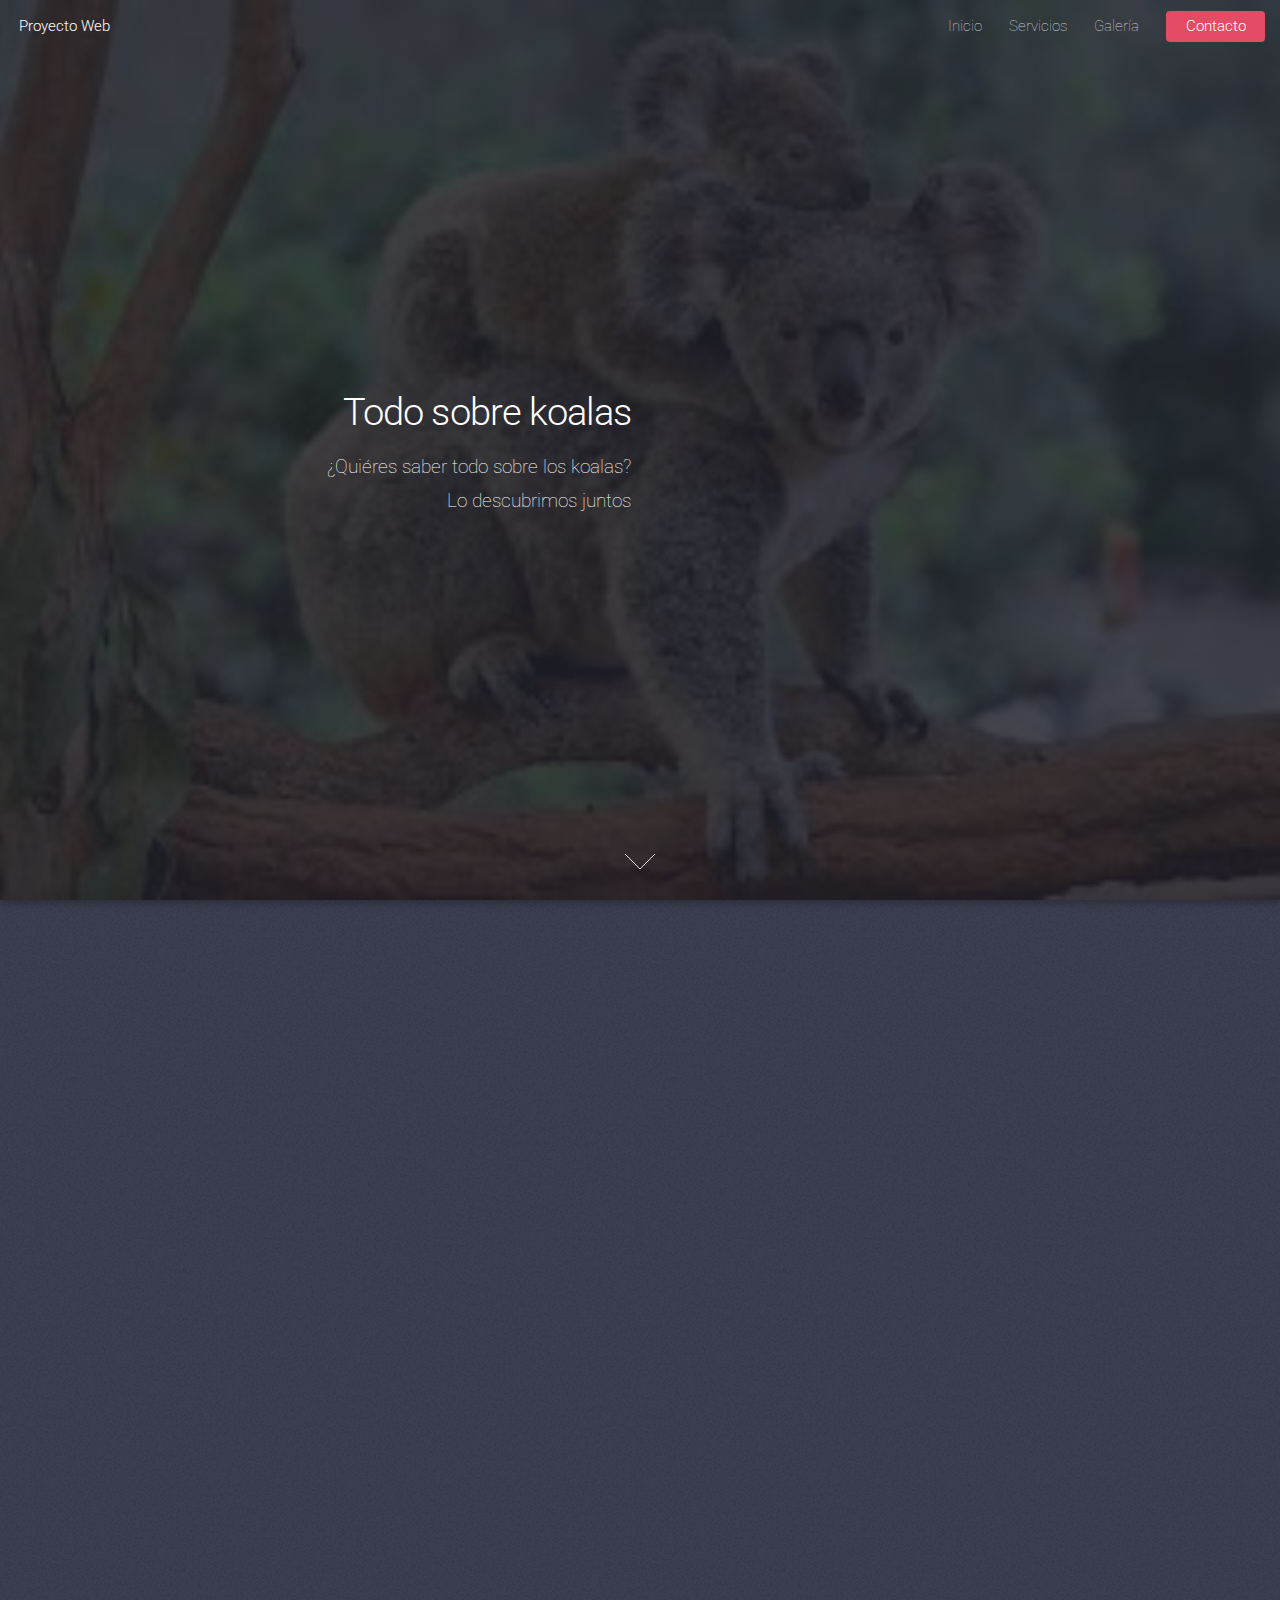
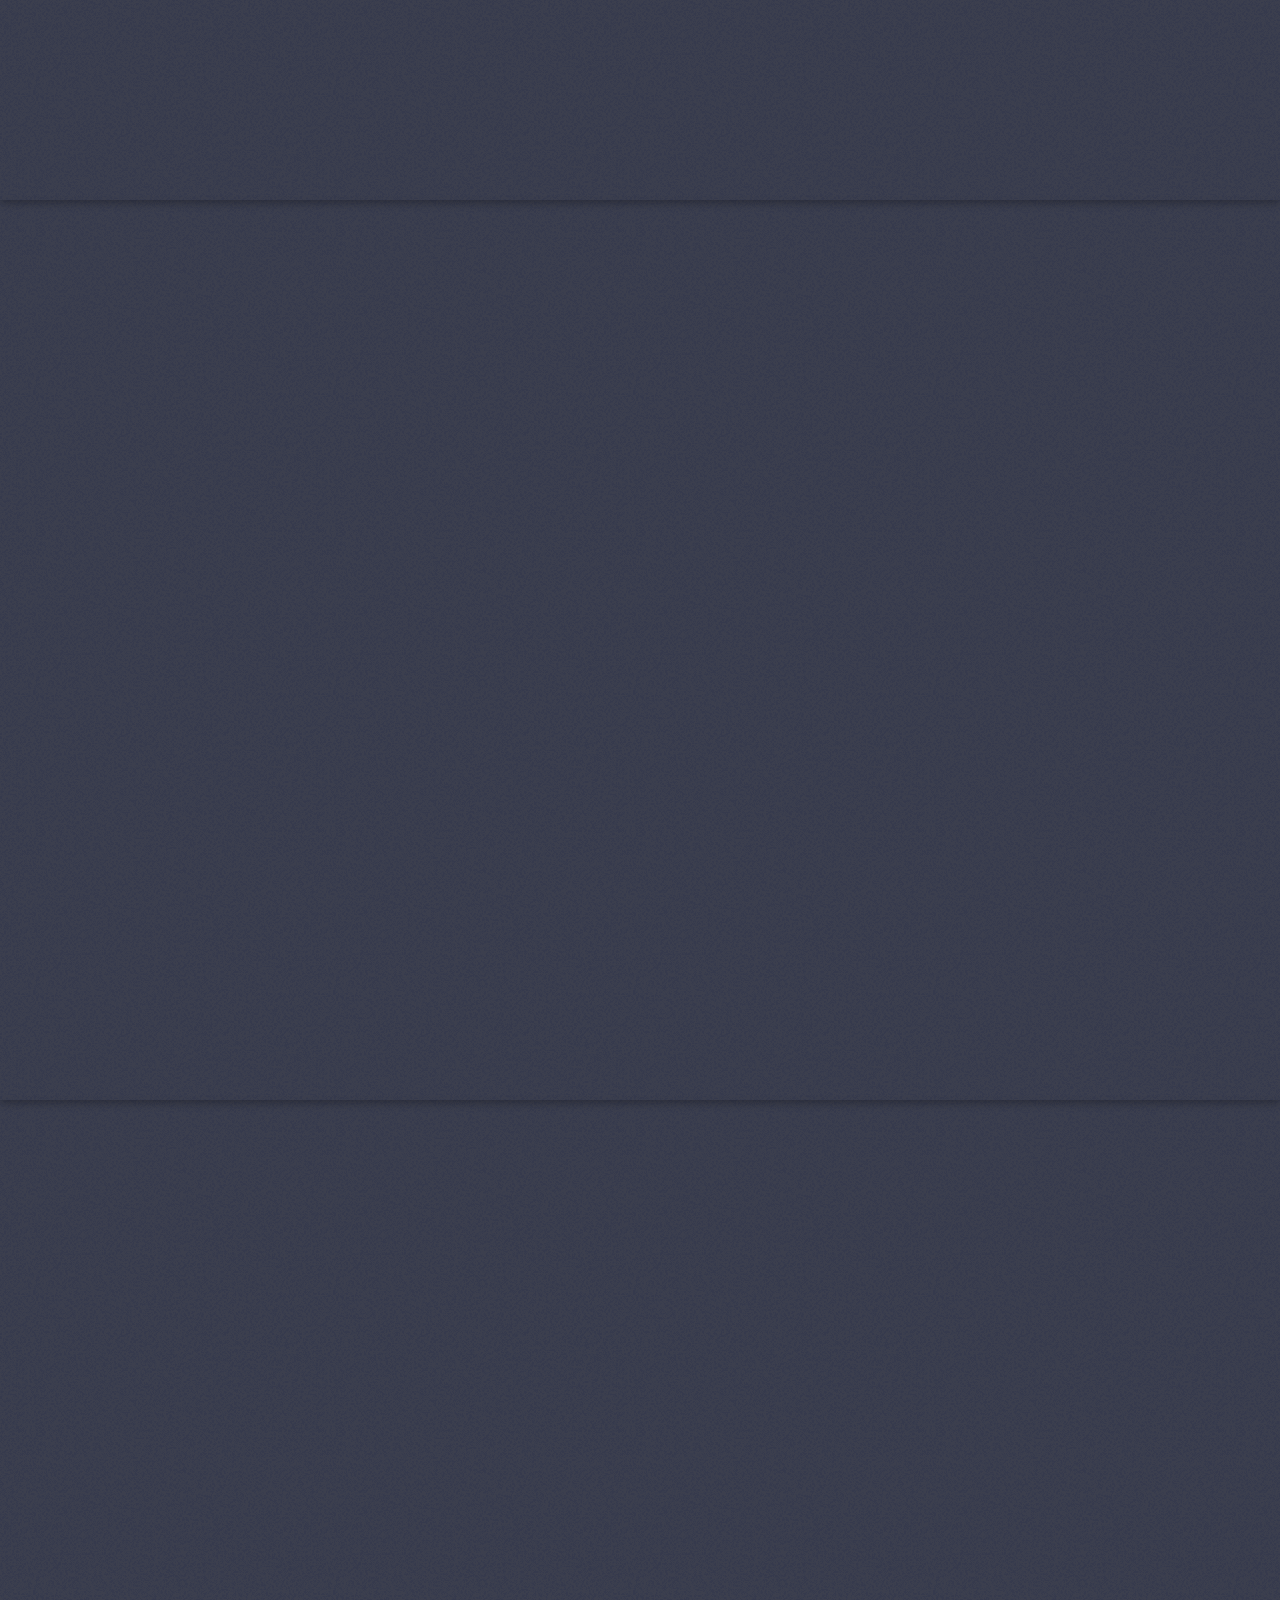
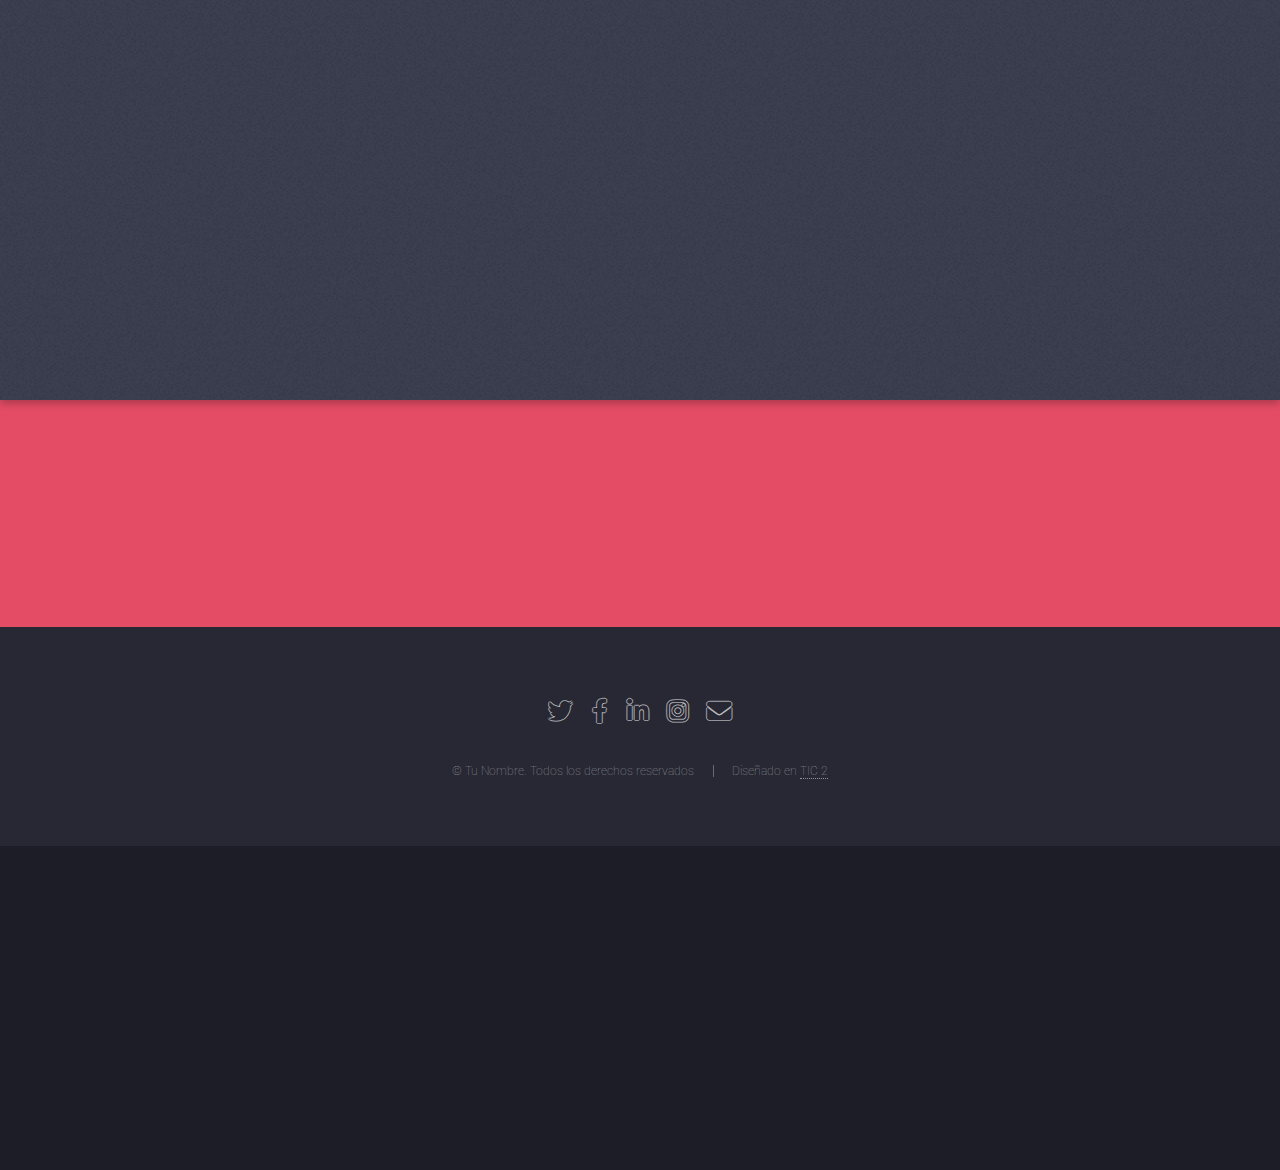
==== index.html @ fd012f9f "Add files via upload" ====
<!DOCTYPE HTML>
<!--
	Plantilla Web HTML5 adaptada por frMoisesfr
	Fuente original html5up.net | @ajlkn
	Free for personal and commercial use under the CCA 3.0 license (html5up.net/license)
-->
<html lang="es-ES">
	<head>
		<title>Plantilla Web HTML5</title>
		<meta charset="utf-8" />
		<meta name="viewport" content="width=device-width, initial-scale=1, user-scalable=no" />
		<link rel="stylesheet" href="assets/css/main.css" />
		<link rel="stylesheet" href="./index.css">
		<noscript><link rel="stylesheet" href="assets/css/noscript.css" /></noscript>
	</head>
	<body class="is-preload landing">
		<div id="page-wrapper">

			<!-- Header -->
			<header id="header">
				<h1 id="logo"><a href="index.html">Proyecto Web</a></h1>
				<nav id="nav">
					<ul>
						<li><a href="index.html">Inicio</a></li>
						<li><a href="#">Servicios</a></li>
						<li><a href="#">Galería</a></li>
						<li><a href="#" class="button primary">Contacto</a></li>
					</ul>
				</nav>
			</header>

			<!-- Banner -->
			<section id="banner">
				<div class="content">
					<header>
						<h2>Todo sobre koalas</h2>
						<p>¿Quiéres saber todo sobre los koalas?<br />
						Lo descubrimos juntos</p>
					</header>
					<span class="image"><img src="images/pic01.png" alt="" /></span>
				</div>
				<a href="#one" class="goto-next scrolly">Next</a>
			</section>
			<!-- Sección Primera -->
			<section id="one" class="spotlight style1 bottom">
				<span class="image fit main"><img src="images/pic02.jpg" alt="" /></span>
				<div class="content">
					<div class="container">
						<div class="row">
							<div class="col-4 col-12-medium">
								<header>
									<h2>Información general</h2>
									<p>Lo básico sobre los koalas es:</p>
								</header>
							</div>
							<div class="col-4 col-12-medium">
								<p>El koala (Phascolarctos cinereus) es una especie de marsupial diprotodonto de la familia Phascolarctidae, endémico de Australia. Es el único representante existente de la familia Phascolarctidae y sus parientes vivos más cercanos son los wombats..</p>
							</div>
							<div class="col-4 col-12-medium">
								<p>Vive en las zonas costeras de las regiones este y sur australianas, en los estados de Queensland, Nueva Gales del Sur, Victoria y Australia Meridional. Es fácilmente reconocible por su cuerpo robusto sin cola, cabeza grande con orejas redondas y peludas y nariz grande en forma de cuchara. Mide entre 60 y 85 cm y pesan de 4 a 15 kg. El color de su pelaje va del gris plata al marrón chocolate. Las poblaciones septentrionales suelen ser de menor tamaño y de un color más claro que las del sur, por lo que se cree que puedan ser una subespecie separada, aunque esta posibilidad está en discusión.</p>
							</div>
						</div>
					</div>
				</div>
				<a href="#two" class="goto-next scrolly">Next</a>
			</section>

			<!-- Sección Dos -->
			<section id="two" class="spotlight style2 right">
				<span class="image fit main"><img src="images/pic03.jpg" alt="" /></span>
				<div class="content">
					<header>
						<h2>Curiosidades</h2>¡
						<p>Algunas curiosidades son:</p>
					</header>
					<p>
						<ul>Tienen dos pulgares oponibles y huellas dactilares en cada mano</ul>
						<ul>Su nombre significa “sin agua” porque se hidratan con las hojas de eucalipto que comen.</ul>
						<ul>Tienen una nariz única y un buen sentido del olfato y el oído.</ul>
						<ul>Duermen casi todo el día en las ramas de los árboles.</ul>
					</p>
					<ul class="actions">
						<li><a href="#" class="button">Learn More</a></li>
					</ul>
				</div>
				<a href="#three" class="goto-next scrolly">Next</a>
			</section>

			<!-- Sección Tres -->
			<section id="three" class="spotlight style3 left">
				<span class="image fit main bottom"><img src="images/pic04.jpg" alt="" /></span>
				<div class="content">
					<header>
						<h2>Tipos de koalas</h2>
						<p>Los tipos encontrados son:</p>
					</header>
					<p>Los koalas son marsupiales endémicos del continente australiano y pertenecientes a la familia de los fascolárctidos. Actualmente esta familia sólo cuenta con una especie de koala (Phascolarctos cinereus), aunque existe evidencia fósil de al menos unas trece especies más de koalas extintas.</p>
					<ul class="actions">
						<li><a href="#" class="button">Learn More</a></li>
					</ul>
				</div>
				<a href="#four" class="goto-next scrolly">Next</a>
			</section>

			<!-- Sección Cuatro -->
			<section id="five" class="wrapper style2 special fade">
				<div class="container">
					<header>
						<h2>Información de Contacto</h2>
						<p>Los koalas son la monda lironda</p>
					</header>
				</div>
			</section>

			<!-- Footer -->
				<footer id="footer">
					<ul class="icons">
						<li><a href="#" class="icon brands alt fa-twitter"><span class="label">Twitter</span></a></li>
						<li><a href="#" class="icon brands alt fa-facebook-f"><span class="label">Facebook</span></a></li>
						<li><a href="#" class="icon brands alt fa-linkedin-in"><span class="label">LinkedIn</span></a></li>
						<li><a href="#" class="icon brands alt fa-instagram"><span class="label">Instagram</span></a></li>
						<li><a href="#" class="icon solid alt fa-envelope"><span class="label">Email</span></a></li>
					</ul>
					<ul class="copyright">
						<li>&copy; Tu Nombre. Todos los derechos reservados</li><li>Diseñado en <a href="http://html5up.net">TIC 2</a></li>
					</ul>
				</footer>

		</div>
		<iframe width="560" height="315" src="https://www.youtube.com/embed/FiDRLp0tGGo?si=PAEUgqyI4DZ5Rf3w" title="YouTube video player" frameborder="0" allow="accelerometer; autoplay; clipboard-write; encrypted-media; gyroscope; picture-in-picture; web-share" allowfullscreen></iframe>
		<iframe src="https://www.google.com/maps/embed?pb=!1m18!1m12!1m3!1d12679.280823452682!2d-1.9449183628051874!3d37.39408401958602!2m3!1f0!2f0!3f0!3m2!1i1024!2i768!4f13.1!3m3!1m2!1s0xd652ef099fe0891%3A0xdf1355b6a21041aa!2sInstituto%20de%20Educaci%C3%B3n%20Secundaria%20IES%20Cura%20Valera!5e0!3m2!1ses!2ses!4v1706014350692!5m2!1ses!2ses" width="600" height="250" style="border:0;" allowfullscreen="" loading="lazy" referrerpolicy="no-referrer-when-downgrade"></iframe>
		<!-- Scripts -->
			<script src="assets/js/jquery.min.js"></script>
			<script src="assets/js/jquery.scrolly.min.js"></script>
			<script src="assets/js/jquery.dropotron.min.js"></script>
			<script src="assets/js/jquery.scrollex.min.js"></script>
			<script src="assets/js/browser.min.js"></script>
			<script src="assets/js/breakpoints.min.js"></script>
			<script src="assets/js/util.js"></script>
			<script src="assets/js/main.js"></script>


	</body>
</html>
---- assets/css/main.css ----
@import url("fontawesome-all.min.css");
@import url("https://fonts.googleapis.com/css?family=Roboto:100,300,100italic,300italic");

/*
	Landed by HTML5 UP
	html5up.net | @ajlkn
	Free for personal and commercial use under the CCA 3.0 license (html5up.net/license)
*/

html, body, div, span, applet, object,
iframe, h1, h2, h3, h4, h5, h6, p, blockquote,
pre, a, abbr, acronym, address, big, cite,
code, del, dfn, em, img, ins, kbd, q, s, samp,
small, strike, strong, sub, sup, tt, var, b,
u, i, center, dl, dt, dd, ol, ul, li, fieldset,
form, label, legend, table, caption, tbody,
tfoot, thead, tr, th, td, article, aside,
canvas, details, embed, figure, figcaption,
footer, header, hgroup, menu, nav, output, ruby,
section, summary, time, mark, audio, video {
	margin: 0;
	padding: 0;
	border: 0;
	font-size: 100%;
	font: inherit;
	vertical-align: baseline;}

article, aside, details, figcaption, figure,
footer, header, hgroup, menu, nav, section {
	display: block;}

body {
	line-height: 1;
}

ol, ul {
	list-style: none;
}

blockquote, q {
	quotes: none;
}

	blockquote:before, blockquote:after, q:before, q:after {
		content: '';
		content: none;
	}

table {
	border-collapse: collapse;
	border-spacing: 0;
}

body {
	-webkit-text-size-adjust: none;
}

mark {
	background-color: transparent;
	color: inherit;
}

input::-moz-focus-inner {
	border: 0;
	padding: 0;
}

input, select, textarea {
	-moz-appearance: none;
	-webkit-appearance: none;
	-ms-appearance: none;
	appearance: none;
}

/* Basic */

	html {
		box-sizing: border-box;
	}

	*, *:before, *:after {
		box-sizing: inherit;
	}

	html, body {
		background: #1c1d26;
	}

	body.is-preload *, body.is-preload *:before, body.is-preload *:after {
		-moz-animation: none !important;
		-webkit-animation: none !important;
		-ms-animation: none !important;
		animation: none !important;
		-moz-transition: none !important;
		-webkit-transition: none !important;
		-ms-transition: none !important;
		transition: none !important;
	}

	body, input, select, textarea {
		color: rgba(255, 255, 255, 0.75);
		font-family: "Roboto", Helvetica, sans-serif;
		font-size: 15pt;
		font-weight: 100;
		line-height: 1.75em;
	}

	a {
		-moz-transition: border-color 0.2s ease-in-out, color 0.2s ease-in-out;
		-webkit-transition: border-color 0.2s ease-in-out, color 0.2s ease-in-out;
		-ms-transition: border-color 0.2s ease-in-out, color 0.2s ease-in-out;
		transition: border-color 0.2s ease-in-out, color 0.2s ease-in-out;
		border-bottom: dotted 1px;
		color: #e44c65;
		text-decoration: none;
	}

		a:hover {
			color: #e44c65 !important;
			border-bottom-color: transparent;
		}

	strong, b {
		color: #ffffff;
		font-weight: 300;
	}

	em, i {
		font-style: italic;
	}

	p {
		margin: 0 0 2em 0;
	}

	h1, h2, h3, h4, h5, h6 {
		color: #ffffff;
		font-weight: 300;
		line-height: 1em;
		margin: 0 0 1em 0;
	}

		h1 a, h2 a, h3 a, h4 a, h5 a, h6 a {
			color: inherit;
			border: 0;
		}

	h2 {
		font-size: 2em;
		line-height: 1.5em;
		letter-spacing: -0.025em;
	}

	h3 {
		font-size: 1.35em;
		line-height: 1.5em;
	}

	h4 {
		font-size: 1.1em;
		line-height: 1.5em;
	}

	h5 {
		font-size: 0.9em;
		line-height: 1.5em;
	}

	h6 {
		font-size: 0.7em;
		line-height: 1.5em;
	}

	sub {
		font-size: 0.8em;
		position: relative;
		top: 0.5em;
	}

	sup {
		font-size: 0.8em;
		position: relative;
		top: -0.5em;
	}

	hr {
		border: 0;
		border-bottom: solid 1px rgba(255, 255, 255, 0.3);
		margin: 3em 0;
	}

		hr.major {
			margin: 4em 0;
		}

	blockquote {
		border-left: solid 4px rgba(255, 255, 255, 0.3);
		font-style: italic;
		margin: 0 0 2em 0;
		padding: 0.5em 0 0.5em 2em;
	}

	code {
		background: rgba(255, 255, 255, 0.075);
		border-radius: 4px;
		font-family: "Courier New", monospace;
		font-size: 0.9em;
		margin: 0 0.25em;
		padding: 0.25em 0.65em;
	}

	pre {
		-webkit-overflow-scrolling: touch;
		font-family: "Courier New", monospace;
		font-size: 0.9em;
		margin: 0 0 2em 0;
	}

		pre code {
			display: block;
			line-height: 1.75em;
			padding: 1em 1.5em;
			overflow-x: auto;
		}

	.align-left {
		text-align: left;
	}

	.align-center {
		text-align: center;
	}

	.align-right {
		text-align: right;
	}

/* Loader */

	@-moz-keyframes spinner-show {
		0% {
			opacity: 0;
		}

		100% {
			opacity: 1;
		}
	}

	@-webkit-keyframes spinner-show {
		0% {
			opacity: 0;
		}

		100% {
			opacity: 1;
		}
	}

	@-ms-keyframes spinner-show {
		0% {
			opacity: 0;
		}

		100% {
			opacity: 1;
		}
	}

	@keyframes spinner-show {
		0% {
			opacity: 0;
		}

		100% {
			opacity: 1;
		}
	}

	@-moz-keyframes spinner-hide {
		0% {
			color: rgba(255, 255, 255, 0.15);
			z-index: 100001;
			-moz-transform: scale(1) rotate(0deg);
			-webkit-transform: scale(1) rotate(0deg);
			-ms-transform: scale(1) rotate(0deg);
			transform: scale(1) rotate(0deg);
		}

		99% {
			color: #1c1d26;
			z-index: 100001;
			-moz-transform: scale(0.5) rotate(360deg);
			-webkit-transform: scale(0.5) rotate(360deg);
			-ms-transform: scale(0.5) rotate(360deg);
			transform: scale(0.5) rotate(360deg);
		}

		100% {
			color: #1c1d26;
			z-index: -1;
			-moz-transform: scale(0.5) rotate(360deg);
			-webkit-transform: scale(0.5) rotate(360deg);
			-ms-transform: scale(0.5) rotate(360deg);
			transform: scale(0.5) rotate(360deg);
		}
	}

	@-webkit-keyframes spinner-hide {
		0% {
			color: rgba(255, 255, 255, 0.15);
			z-index: 100001;
			-moz-transform: scale(1) rotate(0deg);
			-webkit-transform: scale(1) rotate(0deg);
			-ms-transform: scale(1) rotate(0deg);
			transform: scale(1) rotate(0deg);
		}

		99% {
			color: #1c1d26;
			z-index: 100001;
			-moz-transform: scale(0.5) rotate(360deg);
			-webkit-transform: scale(0.5) rotate(360deg);
			-ms-transform: scale(0.5) rotate(360deg);
			transform: scale(0.5) rotate(360deg);
		}

		100% {
			color: #1c1d26;
			z-index: -1;
			-moz-transform: scale(0.5) rotate(360deg);
			-webkit-transform: scale(0.5) rotate(360deg);
			-ms-transform: scale(0.5) rotate(360deg);
			transform: scale(0.5) rotate(360deg);
		}
	}

	@-ms-keyframes spinner-hide {
		0% {
			color: rgba(255, 255, 255, 0.15);
			z-index: 100001;
			-moz-transform: scale(1) rotate(0deg);
			-webkit-transform: scale(1) rotate(0deg);
			-ms-transform: scale(1) rotate(0deg);
			transform: scale(1) rotate(0deg);
		}

		99% {
			color: #1c1d26;
			z-index: 100001;
			-moz-transform: scale(0.5) rotate(360deg);
			-webkit-transform: scale(0.5) rotate(360deg);
			-ms-transform: scale(0.5) rotate(360deg);
			transform: scale(0.5) rotate(360deg);
		}

		100% {
			color: #1c1d26;
			z-index: -1;
			-moz-transform: scale(0.5) rotate(360deg);
			-webkit-transform: scale(0.5) rotate(360deg);
			-ms-transform: scale(0.5) rotate(360deg);
			transform: scale(0.5) rotate(360deg);
		}
	}

	@keyframes spinner-hide {
		0% {
			color: rgba(255, 255, 255, 0.15);
			z-index: 100001;
			-moz-transform: scale(1) rotate(0deg);
			-webkit-transform: scale(1) rotate(0deg);
			-ms-transform: scale(1) rotate(0deg);
			transform: scale(1) rotate(0deg);
		}

		99% {
			color: #1c1d26;
			z-index: 100001;
			-moz-transform: scale(0.5) rotate(360deg);
			-webkit-transform: scale(0.5) rotate(360deg);
			-ms-transform: scale(0.5) rotate(360deg);
			transform: scale(0.5) rotate(360deg);
		}

		100% {
			color: #1c1d26;
			z-index: -1;
			-moz-transform: scale(0.5) rotate(360deg);
			-webkit-transform: scale(0.5) rotate(360deg);
			-ms-transform: scale(0.5) rotate(360deg);
			transform: scale(0.5) rotate(360deg);
		}
	}

	@-moz-keyframes spinner-rotate {
		0% {
			-moz-transform: scale(1) rotate(0deg);
			-webkit-transform: scale(1) rotate(0deg);
			-ms-transform: scale(1) rotate(0deg);
			transform: scale(1) rotate(0deg);
		}

		100% {
			-moz-transform: scale(1) rotate(360deg);
			-webkit-transform: scale(1) rotate(360deg);
			-ms-transform: scale(1) rotate(360deg);
			transform: scale(1) rotate(360deg);
		}
	}

	@-webkit-keyframes spinner-rotate {
		0% {
			-moz-transform: scale(1) rotate(0deg);
			-webkit-transform: scale(1) rotate(0deg);
			-ms-transform: scale(1) rotate(0deg);
			transform: scale(1) rotate(0deg);
		}

		100% {
			-moz-transform: scale(1) rotate(360deg);
			-webkit-transform: scale(1) rotate(360deg);
			-ms-transform: scale(1) rotate(360deg);
			transform: scale(1) rotate(360deg);
		}
	}

	@-ms-keyframes spinner-rotate {
		0% {
			-moz-transform: scale(1) rotate(0deg);
			-webkit-transform: scale(1) rotate(0deg);
			-ms-transform: scale(1) rotate(0deg);
			transform: scale(1) rotate(0deg);
		}

		100% {
			-moz-transform: scale(1) rotate(360deg);
			-webkit-transform: scale(1) rotate(360deg);
			-ms-transform: scale(1) rotate(360deg);
			transform: scale(1) rotate(360deg);
		}
	}

	@keyframes spinner-rotate {
		0% {
			-moz-transform: scale(1) rotate(0deg);
			-webkit-transform: scale(1) rotate(0deg);
			-ms-transform: scale(1) rotate(0deg);
			transform: scale(1) rotate(0deg);
		}

		100% {
			-moz-transform: scale(1) rotate(360deg);
			-webkit-transform: scale(1) rotate(360deg);
			-ms-transform: scale(1) rotate(360deg);
			transform: scale(1) rotate(360deg);
		}
	}

	@-moz-keyframes overlay-hide {
		0% {
			opacity: 1;
			z-index: 100000;
		}

		15% {
			opacity: 1;
			z-index: 100000;
		}

		99% {
			opacity: 0;
			z-index: 100000;
		}

		100% {
			opacity: 0;
			z-index: -1;
		}
	}

	@-webkit-keyframes overlay-hide {
		0% {
			opacity: 1;
			z-index: 100000;
		}

		15% {
			opacity: 1;
			z-index: 100000;
		}

		99% {
			opacity: 0;
			z-index: 100000;
		}

		100% {
			opacity: 0;
			z-index: -1;
		}
	}

	@-ms-keyframes overlay-hide {
		0% {
			opacity: 1;
			z-index: 100000;
		}

		15% {
			opacity: 1;
			z-index: 100000;
		}

		99% {
			opacity: 0;
			z-index: 100000;
		}

		100% {
			opacity: 0;
			z-index: -1;
		}
	}

	@keyframes overlay-hide {
		0% {
			opacity: 1;
			z-index: 100000;
		}

		15% {
			opacity: 1;
			z-index: 100000;
		}

		99% {
			opacity: 0;
			z-index: 100000;
		}

		100% {
			opacity: 0;
			z-index: -1;
		}
	}

	body.landing {
		text-decoration: none;
	}

		body.landing:before {
			-moz-osx-font-smoothing: grayscale;
			-webkit-font-smoothing: antialiased;
			display: inline-block;
			font-style: normal;
			font-variant: normal;
			text-rendering: auto;
			line-height: 1;
			text-transform: none !important;
			font-family: 'Font Awesome 5 Free';
			font-weight: 900;
		}

		body.landing:before {
			-moz-animation: spinner-show 1.5s 1 0.25s ease forwards, spinner-hide 0.25s ease-in-out forwards !important;
			-webkit-animation: spinner-show 1.5s 1 0.25s ease forwards, spinner-hide 0.25s ease-in-out forwards !important;
			-ms-animation: spinner-show 1.5s 1 0.25s ease forwards, spinner-hide 0.25s ease-in-out forwards !important;
			animation: spinner-show 1.5s 1 0.25s ease forwards, spinner-hide 0.25s ease-in-out forwards !important;
			-moz-transform-origin: 50% 50%;
			-webkit-transform-origin: 50% 50%;
			-ms-transform-origin: 50% 50%;
			transform-origin: 50% 50%;
			color: rgba(255, 255, 255, 0.15);
			content: '\f1ce';
			cursor: default;
			display: block;
			font-size: 2em;
			height: 2em;
			left: 50%;
			line-height: 2em;
			margin: -1em 0 0 -1em;
			opacity: 0;
			position: fixed;
			text-align: center;
			top: 50%;
			width: 2em;
			z-index: -1;
		}

		body.landing:after {
			-moz-animation: overlay-hide 1.5s ease-in forwards !important;
			-webkit-animation: overlay-hide 1.5s ease-in forwards !important;
			-ms-animation: overlay-hide 1.5s ease-in forwards !important;
			animation: overlay-hide 1.5s ease-in forwards !important;
			background: #1c1d26;
			content: '';
			display: block;
			height: 100%;
			left: 0;
			opacity: 0;
			position: fixed;
			top: 0;
			width: 100%;
			z-index: -1;
		}

		body.landing.is-preload:before {
			-moz-animation: spinner-show 1.5s 1 0.25s ease forwards, spinner-rotate 0.75s infinite linear !important;
			-webkit-animation: spinner-show 1.5s 1 0.25s ease forwards, spinner-rotate 0.75s infinite linear !important;
			-ms-animation: spinner-show 1.5s 1 0.25s ease forwards, spinner-rotate 0.75s infinite linear !important;
			animation: spinner-show 1.5s 1 0.25s ease forwards, spinner-rotate 0.75s infinite linear !important;
			z-index: 100001;
		}

		body.landing.is-preload:after {
			-moz-animation: none !important;
			-webkit-animation: none !important;
			-ms-animation: none !important;
			animation: none !important;
			opacity: 1;
			z-index: 100000;
		}

	@media (-webkit-min-device-pixel-ratio: 2) {

		body.landing:before {
			line-height: 2.025em;
		}

	}

/* Container */

	.container {
		margin: 0 auto;
		max-width: calc(100% - 4em);
		width: 70em;
	}

		.container.xsmall {
			width: 17.5em;
		}

		.container.small {
			width: 35em;
		}

		.container.medium {
			width: 52.5em;
		}

		.container.large {
			width: 87.5em;
		}

		.container.xlarge {
			width: 105em;
		}

		.container.max {
			width: 100%;
		}

		@media screen and (max-width: 1280px) {

			.container {
				width: 90%;
				max-width: 100%;
			}

		}

		@media screen and (max-width: 980px) {

			.container {
				width: 100% !important;
			}

		}

/* Row */

	.row {
		display: flex;
		flex-wrap: wrap;
		box-sizing: border-box;
		align-items: stretch;
	}

		.row > * {
			box-sizing: border-box;
		}

		.row.gtr-uniform > * > :last-child {
			margin-bottom: 0;
		}

		.row.aln-left {
			justify-content: flex-start;
		}

		.row.aln-center {
			justify-content: center;
		}

		.row.aln-right {
			justify-content: flex-end;
		}

		.row.aln-top {
			align-items: flex-start;
		}

		.row.aln-middle {
			align-items: center;
		}

		.row.aln-bottom {
			align-items: flex-end;
		}

		.row > .imp {
			order: -1;
		}

		.row > .col-1 {
			width: 8.33333%;
		}

		.row > .off-1 {
			margin-left: 8.33333%;
		}

		.row > .col-2 {
			width: 16.66667%;
		}

		.row > .off-2 {
			margin-left: 16.66667%;
		}

		.row > .col-3 {
			width: 25%;
		}

		.row > .off-3 {
			margin-left: 25%;
		}

		.row > .col-4 {
			width: 33.33333%;
		}

		.row > .off-4 {
			margin-left: 33.33333%;
		}

		.row > .col-5 {
			width: 41.66667%;
		}

		.row > .off-5 {
			margin-left: 41.66667%;
		}

		.row > .col-6 {
			width: 50%;
		}

		.row > .off-6 {
			margin-left: 50%;
		}

		.row > .col-7 {
			width: 58.33333%;
		}

		.row > .off-7 {
			margin-left: 58.33333%;
		}

		.row > .col-8 {
			width: 66.66667%;
		}

		.row > .off-8 {
			margin-left: 66.66667%;
		}

		.row > .col-9 {
			width: 75%;
		}

		.row > .off-9 {
			margin-left: 75%;
		}

		.row > .col-10 {
			width: 83.33333%;
		}

		.row > .off-10 {
			margin-left: 83.33333%;
		}

		.row > .col-11 {
			width: 91.66667%;
		}

		.row > .off-11 {
			margin-left: 91.66667%;
		}

		.row > .col-12 {
			width: 100%;
		}

		.row > .off-12 {
			margin-left: 100%;
		}

		.row.gtr-0 {
			margin-top: 0;
			margin-left: 0em;
		}

			.row.gtr-0 > * {
				padding: 0 0 0 0em;
			}

			.row.gtr-0.gtr-uniform {
				margin-top: 0em;
			}

				.row.gtr-0.gtr-uniform > * {
					padding-top: 0em;
				}

		.row.gtr-25 {
			margin-top: 0;
			margin-left: -0.625em;
		}

			.row.gtr-25 > * {
				padding: 0 0 0 0.625em;
			}

			.row.gtr-25.gtr-uniform {
				margin-top: -0.625em;
			}

				.row.gtr-25.gtr-uniform > * {
					padding-top: 0.625em;
				}

		.row.gtr-50 {
			margin-top: 0;
			margin-left: -1.25em;
		}

			.row.gtr-50 > * {
				padding: 0 0 0 1.25em;
			}

			.row.gtr-50.gtr-uniform {
				margin-top: -1.25em;
			}

				.row.gtr-50.gtr-uniform > * {
					padding-top: 1.25em;
				}

		.row {
			margin-top: 0;
			margin-left: -2.5em;
		}

			.row > * {
				padding: 0 0 0 2.5em;
			}

			.row.gtr-uniform {
				margin-top: -2.5em;
			}

				.row.gtr-uniform > * {
					padding-top: 2.5em;
				}

		.row.gtr-150 {
			margin-top: 0;
			margin-left: -3.75em;
		}

			.row.gtr-150 > * {
				padding: 0 0 0 3.75em;
			}

			.row.gtr-150.gtr-uniform {
				margin-top: -3.75em;
			}

				.row.gtr-150.gtr-uniform > * {
					padding-top: 3.75em;
				}

		.row.gtr-200 {
			margin-top: 0;
			margin-left: -5em;
		}

			.row.gtr-200 > * {
				padding: 0 0 0 5em;
			}

			.row.gtr-200.gtr-uniform {
				margin-top: -5em;
			}

				.row.gtr-200.gtr-uniform > * {
					padding-top: 5em;
				}

		@media screen and (max-width: 1680px) {

			.row {
				display: flex;
				flex-wrap: wrap;
				box-sizing: border-box;
				align-items: stretch;
			}

				.row > * {
					box-sizing: border-box;
				}

				.row.gtr-uniform > * > :last-child {
					margin-bottom: 0;
				}

				.row.aln-left {
					justify-content: flex-start;
				}

				.row.aln-center {
					justify-content: center;
				}

				.row.aln-right {
					justify-content: flex-end;
				}

				.row.aln-top {
					align-items: flex-start;
				}

				.row.aln-middle {
					align-items: center;
				}

				.row.aln-bottom {
					align-items: flex-end;
				}

				.row > .imp-xlarge {
					order: -1;
				}

				.row > .col-1-xlarge {
					width: 8.33333%;
				}

				.row > .off-1-xlarge {
					margin-left: 8.33333%;
				}

				.row > .col-2-xlarge {
					width: 16.66667%;
				}

				.row > .off-2-xlarge {
					margin-left: 16.66667%;
				}

				.row > .col-3-xlarge {
					width: 25%;
				}

				.row > .off-3-xlarge {
					margin-left: 25%;
				}

				.row > .col-4-xlarge {
					width: 33.33333%;
				}

				.row > .off-4-xlarge {
					margin-left: 33.33333%;
				}

				.row > .col-5-xlarge {
					width: 41.66667%;
				}

				.row > .off-5-xlarge {
					margin-left: 41.66667%;
				}

				.row > .col-6-xlarge {
					width: 50%;
				}

				.row > .off-6-xlarge {
					margin-left: 50%;
				}

				.row > .col-7-xlarge {
					width: 58.33333%;
				}

				.row > .off-7-xlarge {
					margin-left: 58.33333%;
				}

				.row > .col-8-xlarge {
					width: 66.66667%;
				}

				.row > .off-8-xlarge {
					margin-left: 66.66667%;
				}

				.row > .col-9-xlarge {
					width: 75%;
				}

				.row > .off-9-xlarge {
					margin-left: 75%;
				}

				.row > .col-10-xlarge {
					width: 83.33333%;
				}

				.row > .off-10-xlarge {
					margin-left: 83.33333%;
				}

				.row > .col-11-xlarge {
					width: 91.66667%;
				}

				.row > .off-11-xlarge {
					margin-left: 91.66667%;
				}

				.row > .col-12-xlarge {
					width: 100%;
				}

				.row > .off-12-xlarge {
					margin-left: 100%;
				}

				.row.gtr-0 {
					margin-top: 0;
					margin-left: 0em;
				}

					.row.gtr-0 > * {
						padding: 0 0 0 0em;
					}

					.row.gtr-0.gtr-uniform {
						margin-top: 0em;
					}

						.row.gtr-0.gtr-uniform > * {
							padding-top: 0em;
						}

				.row.gtr-25 {
					margin-top: 0;
					margin-left: -0.625em;
				}

					.row.gtr-25 > * {
						padding: 0 0 0 0.625em;
					}

					.row.gtr-25.gtr-uniform {
						margin-top: -0.625em;
					}

						.row.gtr-25.gtr-uniform > * {
							padding-top: 0.625em;
						}

				.row.gtr-50 {
					margin-top: 0;
					margin-left: -1.25em;
				}

					.row.gtr-50 > * {
						padding: 0 0 0 1.25em;
					}

					.row.gtr-50.gtr-uniform {
						margin-top: -1.25em;
					}

						.row.gtr-50.gtr-uniform > * {
							padding-top: 1.25em;
						}

				.row {
					margin-top: 0;
					margin-left: -2.5em;
				}

					.row > * {
						padding: 0 0 0 2.5em;
					}

					.row.gtr-uniform {
						margin-top: -2.5em;
					}

						.row.gtr-uniform > * {
							padding-top: 2.5em;
						}

				.row.gtr-150 {
					margin-top: 0;
					margin-left: -3.75em;
				}

					.row.gtr-150 > * {
						padding: 0 0 0 3.75em;
					}

					.row.gtr-150.gtr-uniform {
						margin-top: -3.75em;
					}

						.row.gtr-150.gtr-uniform > * {
							padding-top: 3.75em;
						}

				.row.gtr-200 {
					margin-top: 0;
					margin-left: -5em;
				}

					.row.gtr-200 > * {
						padding: 0 0 0 5em;
					}

					.row.gtr-200.gtr-uniform {
						margin-top: -5em;
					}

						.row.gtr-200.gtr-uniform > * {
							padding-top: 5em;
						}

		}

		@media screen and (max-width: 1280px) {

			.row {
				display: flex;
				flex-wrap: wrap;
				box-sizing: border-box;
				align-items: stretch;
			}

				.row > * {
					box-sizing: border-box;
				}

				.row.gtr-uniform > * > :last-child {
					margin-bottom: 0;
				}

				.row.aln-left {
					justify-content: flex-start;
				}

				.row.aln-center {
					justify-content: center;
				}

				.row.aln-right {
					justify-content: flex-end;
				}

				.row.aln-top {
					align-items: flex-start;
				}

				.row.aln-middle {
					align-items: center;
				}

				.row.aln-bottom {
					align-items: flex-end;
				}

				.row > .imp-large {
					order: -1;
				}

				.row > .col-1-large {
					width: 8.33333%;
				}

				.row > .off-1-large {
					margin-left: 8.33333%;
				}

				.row > .col-2-large {
					width: 16.66667%;
				}

				.row > .off-2-large {
					margin-left: 16.66667%;
				}

				.row > .col-3-large {
					width: 25%;
				}

				.row > .off-3-large {
					margin-left: 25%;
				}

				.row > .col-4-large {
					width: 33.33333%;
				}

				.row > .off-4-large {
					margin-left: 33.33333%;
				}

				.row > .col-5-large {
					width: 41.66667%;
				}

				.row > .off-5-large {
					margin-left: 41.66667%;
				}

				.row > .col-6-large {
					width: 50%;
				}

				.row > .off-6-large {
					margin-left: 50%;
				}

				.row > .col-7-large {
					width: 58.33333%;
				}

				.row > .off-7-large {
					margin-left: 58.33333%;
				}

				.row > .col-8-large {
					width: 66.66667%;
				}

				.row > .off-8-large {
					margin-left: 66.66667%;
				}

				.row > .col-9-large {
					width: 75%;
				}

				.row > .off-9-large {
					margin-left: 75%;
				}

				.row > .col-10-large {
					width: 83.33333%;
				}

				.row > .off-10-large {
					margin-left: 83.33333%;
				}

				.row > .col-11-large {
					width: 91.66667%;
				}

				.row > .off-11-large {
					margin-left: 91.66667%;
				}

				.row > .col-12-large {
					width: 100%;
				}

				.row > .off-12-large {
					margin-left: 100%;
				}

				.row.gtr-0 {
					margin-top: 0;
					margin-left: 0em;
				}

					.row.gtr-0 > * {
						padding: 0 0 0 0em;
					}

					.row.gtr-0.gtr-uniform {
						margin-top: 0em;
					}

						.row.gtr-0.gtr-uniform > * {
							padding-top: 0em;
						}

				.row.gtr-25 {
					margin-top: 0;
					margin-left: -0.625em;
				}

					.row.gtr-25 > * {
						padding: 0 0 0 0.625em;
					}

					.row.gtr-25.gtr-uniform {
						margin-top: -0.625em;
					}

						.row.gtr-25.gtr-uniform > * {
							padding-top: 0.625em;
						}

				.row.gtr-50 {
					margin-top: 0;
					margin-left: -1.25em;
				}

					.row.gtr-50 > * {
						padding: 0 0 0 1.25em;
					}

					.row.gtr-50.gtr-uniform {
						margin-top: -1.25em;
					}

						.row.gtr-50.gtr-uniform > * {
							padding-top: 1.25em;
						}

				.row {
					margin-top: 0;
					margin-left: -2.5em;
				}

					.row > * {
						padding: 0 0 0 2.5em;
					}

					.row.gtr-uniform {
						margin-top: -2.5em;
					}

						.row.gtr-uniform > * {
							padding-top: 2.5em;
						}

				.row.gtr-150 {
					margin-top: 0;
					margin-left: -3.75em;
				}

					.row.gtr-150 > * {
						padding: 0 0 0 3.75em;
					}

					.row.gtr-150.gtr-uniform {
						margin-top: -3.75em;
					}

						.row.gtr-150.gtr-uniform > * {
							padding-top: 3.75em;
						}

				.row.gtr-200 {
					margin-top: 0;
					margin-left: -5em;
				}

					.row.gtr-200 > * {
						padding: 0 0 0 5em;
					}

					.row.gtr-200.gtr-uniform {
						margin-top: -5em;
					}

						.row.gtr-200.gtr-uniform > * {
							padding-top: 5em;
						}

		}

		@media screen and (max-width: 980px) {

			.row {
				display: flex;
				flex-wrap: wrap;
				box-sizing: border-box;
				align-items: stretch;
			}

				.row > * {
					box-sizing: border-box;
				}

				.row.gtr-uniform > * > :last-child {
					margin-bottom: 0;
				}

				.row.aln-left {
					justify-content: flex-start;
				}

				.row.aln-center {
					justify-content: center;
				}

				.row.aln-right {
					justify-content: flex-end;
				}

				.row.aln-top {
					align-items: flex-start;
				}

				.row.aln-middle {
					align-items: center;
				}

				.row.aln-bottom {
					align-items: flex-end;
				}

				.row > .imp-medium {
					order: -1;
				}

				.row > .col-1-medium {
					width: 8.33333%;
				}

				.row > .off-1-medium {
					margin-left: 8.33333%;
				}

				.row > .col-2-medium {
					width: 16.66667%;
				}

				.row > .off-2-medium {
					margin-left: 16.66667%;
				}

				.row > .col-3-medium {
					width: 25%;
				}

				.row > .off-3-medium {
					margin-left: 25%;
				}

				.row > .col-4-medium {
					width: 33.33333%;
				}

				.row > .off-4-medium {
					margin-left: 33.33333%;
				}

				.row > .col-5-medium {
					width: 41.66667%;
				}

				.row > .off-5-medium {
					margin-left: 41.66667%;
				}

				.row > .col-6-medium {
					width: 50%;
				}

				.row > .off-6-medium {
					margin-left: 50%;
				}

				.row > .col-7-medium {
					width: 58.33333%;
				}

				.row > .off-7-medium {
					margin-left: 58.33333%;
				}

				.row > .col-8-medium {
					width: 66.66667%;
				}

				.row > .off-8-medium {
					margin-left: 66.66667%;
				}

				.row > .col-9-medium {
					width: 75%;
				}

				.row > .off-9-medium {
					margin-left: 75%;
				}

				.row > .col-10-medium {
					width: 83.33333%;
				}

				.row > .off-10-medium {
					margin-left: 83.33333%;
				}

				.row > .col-11-medium {
					width: 91.66667%;
				}

				.row > .off-11-medium {
					margin-left: 91.66667%;
				}

				.row > .col-12-medium {
					width: 100%;
				}

				.row > .off-12-medium {
					margin-left: 100%;
				}

				.row.gtr-0 {
					margin-top: 0;
					margin-left: 0em;
				}

					.row.gtr-0 > * {
						padding: 0 0 0 0em;
					}

					.row.gtr-0.gtr-uniform {
						margin-top: 0em;
					}

						.row.gtr-0.gtr-uniform > * {
							padding-top: 0em;
						}

				.row.gtr-25 {
					margin-top: 0;
					margin-left: -0.625em;
				}

					.row.gtr-25 > * {
						padding: 0 0 0 0.625em;
					}

					.row.gtr-25.gtr-uniform {
						margin-top: -0.625em;
					}

						.row.gtr-25.gtr-uniform > * {
							padding-top: 0.625em;
						}

				.row.gtr-50 {
					margin-top: 0;
					margin-left: -1.25em;
				}

					.row.gtr-50 > * {
						padding: 0 0 0 1.25em;
					}

					.row.gtr-50.gtr-uniform {
						margin-top: -1.25em;
					}

						.row.gtr-50.gtr-uniform > * {
							padding-top: 1.25em;
						}

				.row {
					margin-top: 0;
					margin-left: -2.5em;
				}

					.row > * {
						padding: 0 0 0 2.5em;
					}

					.row.gtr-uniform {
						margin-top: -2.5em;
					}

						.row.gtr-uniform > * {
							padding-top: 2.5em;
						}

				.row.gtr-150 {
					margin-top: 0;
					margin-left: -3.75em;
				}

					.row.gtr-150 > * {
						padding: 0 0 0 3.75em;
					}

					.row.gtr-150.gtr-uniform {
						margin-top: -3.75em;
					}

						.row.gtr-150.gtr-uniform > * {
							padding-top: 3.75em;
						}

				.row.gtr-200 {
					margin-top: 0;
					margin-left: -5em;
				}

					.row.gtr-200 > * {
						padding: 0 0 0 5em;
					}

					.row.gtr-200.gtr-uniform {
						margin-top: -5em;
					}

						.row.gtr-200.gtr-uniform > * {
							padding-top: 5em;
						}

		}

		@media screen and (max-width: 736px) {

			.row {
				display: flex;
				flex-wrap: wrap;
				box-sizing: border-box;
				align-items: stretch;
			}

				.row > * {
					box-sizing: border-box;
				}

				.row.gtr-uniform > * > :last-child {
					margin-bottom: 0;
				}

				.row.aln-left {
					justify-content: flex-start;
				}

				.row.aln-center {
					justify-content: center;
				}

				.row.aln-right {
					justify-content: flex-end;
				}

				.row.aln-top {
					align-items: flex-start;
				}

				.row.aln-middle {
					align-items: center;
				}

				.row.aln-bottom {
					align-items: flex-end;
				}

				.row > .imp-small {
					order: -1;
				}

				.row > .col-1-small {
					width: 8.33333%;
				}

				.row > .off-1-small {
					margin-left: 8.33333%;
				}

				.row > .col-2-small {
					width: 16.66667%;
				}

				.row > .off-2-small {
					margin-left: 16.66667%;
				}

				.row > .col-3-small {
					width: 25%;
				}

				.row > .off-3-small {
					margin-left: 25%;
				}

				.row > .col-4-small {
					width: 33.33333%;
				}

				.row > .off-4-small {
					margin-left: 33.33333%;
				}

				.row > .col-5-small {
					width: 41.66667%;
				}

				.row > .off-5-small {
					margin-left: 41.66667%;
				}

				.row > .col-6-small {
					width: 50%;
				}

				.row > .off-6-small {
					margin-left: 50%;
				}

				.row > .col-7-small {
					width: 58.33333%;
				}

				.row > .off-7-small {
					margin-left: 58.33333%;
				}

				.row > .col-8-small {
					width: 66.66667%;
				}

				.row > .off-8-small {
					margin-left: 66.66667%;
				}

				.row > .col-9-small {
					width: 75%;
				}

				.row > .off-9-small {
					margin-left: 75%;
				}

				.row > .col-10-small {
					width: 83.33333%;
				}

				.row > .off-10-small {
					margin-left: 83.33333%;
				}

				.row > .col-11-small {
					width: 91.66667%;
				}

				.row > .off-11-small {
					margin-left: 91.66667%;
				}

				.row > .col-12-small {
					width: 100%;
				}

				.row > .off-12-small {
					margin-left: 100%;
				}

				.row.gtr-0 {
					margin-top: 0;
					margin-left: 0em;
				}

					.row.gtr-0 > * {
						padding: 0 0 0 0em;
					}

					.row.gtr-0.gtr-uniform {
						margin-top: 0em;
					}

						.row.gtr-0.gtr-uniform > * {
							padding-top: 0em;
						}

				.row.gtr-25 {
					margin-top: 0;
					margin-left: -0.625em;
				}

					.row.gtr-25 > * {
						padding: 0 0 0 0.625em;
					}

					.row.gtr-25.gtr-uniform {
						margin-top: -0.625em;
					}

						.row.gtr-25.gtr-uniform > * {
							padding-top: 0.625em;
						}

				.row.gtr-50 {
					margin-top: 0;
					margin-left: -1.25em;
				}

					.row.gtr-50 > * {
						padding: 0 0 0 1.25em;
					}

					.row.gtr-50.gtr-uniform {
						margin-top: -1.25em;
					}

						.row.gtr-50.gtr-uniform > * {
							padding-top: 1.25em;
						}

				.row {
					margin-top: 0;
					margin-left: -2.5em;
				}

					.row > * {
						padding: 0 0 0 2.5em;
					}

					.row.gtr-uniform {
						margin-top: -2.5em;
					}

						.row.gtr-uniform > * {
							padding-top: 2.5em;
						}

				.row.gtr-150 {
					margin-top: 0;
					margin-left: -3.75em;
				}

					.row.gtr-150 > * {
						padding: 0 0 0 3.75em;
					}

					.row.gtr-150.gtr-uniform {
						margin-top: -3.75em;
					}

						.row.gtr-150.gtr-uniform > * {
							padding-top: 3.75em;
						}

				.row.gtr-200 {
					margin-top: 0;
					margin-left: -5em;
				}

					.row.gtr-200 > * {
						padding: 0 0 0 5em;
					}

					.row.gtr-200.gtr-uniform {
						margin-top: -5em;
					}

						.row.gtr-200.gtr-uniform > * {
							padding-top: 5em;
						}

		}

		@media screen and (max-width: 480px) {

			.row {
				display: flex;
				flex-wrap: wrap;
				box-sizing: border-box;
				align-items: stretch;
			}

				.row > * {
					box-sizing: border-box;
				}

				.row.gtr-uniform > * > :last-child {
					margin-bottom: 0;
				}

				.row.aln-left {
					justify-content: flex-start;
				}

				.row.aln-center {
					justify-content: center;
				}

				.row.aln-right {
					justify-content: flex-end;
				}

				.row.aln-top {
					align-items: flex-start;
				}

				.row.aln-middle {
					align-items: center;
				}

				.row.aln-bottom {
					align-items: flex-end;
				}

				.row > .imp-xsmall {
					order: -1;
				}

				.row > .col-1-xsmall {
					width: 8.33333%;
				}

				.row > .off-1-xsmall {
					margin-left: 8.33333%;
				}

				.row > .col-2-xsmall {
					width: 16.66667%;
				}

				.row > .off-2-xsmall {
					margin-left: 16.66667%;
				}

				.row > .col-3-xsmall {
					width: 25%;
				}

				.row > .off-3-xsmall {
					margin-left: 25%;
				}

				.row > .col-4-xsmall {
					width: 33.33333%;
				}

				.row > .off-4-xsmall {
					margin-left: 33.33333%;
				}

				.row > .col-5-xsmall {
					width: 41.66667%;
				}

				.row > .off-5-xsmall {
					margin-left: 41.66667%;
				}

				.row > .col-6-xsmall {
					width: 50%;
				}

				.row > .off-6-xsmall {
					margin-left: 50%;
				}

				.row > .col-7-xsmall {
					width: 58.33333%;
				}

				.row > .off-7-xsmall {
					margin-left: 58.33333%;
				}

				.row > .col-8-xsmall {
					width: 66.66667%;
				}

				.row > .off-8-xsmall {
					margin-left: 66.66667%;
				}

				.row > .col-9-xsmall {
					width: 75%;
				}

				.row > .off-9-xsmall {
					margin-left: 75%;
				}

				.row > .col-10-xsmall {
					width: 83.33333%;
				}

				.row > .off-10-xsmall {
					margin-left: 83.33333%;
				}

				.row > .col-11-xsmall {
					width: 91.66667%;
				}

				.row > .off-11-xsmall {
					margin-left: 91.66667%;
				}

				.row > .col-12-xsmall {
					width: 100%;
				}

				.row > .off-12-xsmall {
					margin-left: 100%;
				}

				.row.gtr-0 {
					margin-top: 0;
					margin-left: 0em;
				}

					.row.gtr-0 > * {
						padding: 0 0 0 0em;
					}

					.row.gtr-0.gtr-uniform {
						margin-top: 0em;
					}

						.row.gtr-0.gtr-uniform > * {
							padding-top: 0em;
						}

				.row.gtr-25 {
					margin-top: 0;
					margin-left: -0.625em;
				}

					.row.gtr-25 > * {
						padding: 0 0 0 0.625em;
					}

					.row.gtr-25.gtr-uniform {
						margin-top: -0.625em;
					}

						.row.gtr-25.gtr-uniform > * {
							padding-top: 0.625em;
						}

				.row.gtr-50 {
					margin-top: 0;
					margin-left: -1.25em;
				}

					.row.gtr-50 > * {
						padding: 0 0 0 1.25em;
					}

					.row.gtr-50.gtr-uniform {
						margin-top: -1.25em;
					}

						.row.gtr-50.gtr-uniform > * {
							padding-top: 1.25em;
						}

				.row {
					margin-top: 0;
					margin-left: -2.5em;
				}

					.row > * {
						padding: 0 0 0 2.5em;
					}

					.row.gtr-uniform {
						margin-top: -2.5em;
					}

						.row.gtr-uniform > * {
							padding-top: 2.5em;
						}

				.row.gtr-150 {
					margin-top: 0;
					margin-left: -3.75em;
				}

					.row.gtr-150 > * {
						padding: 0 0 0 3.75em;
					}

					.row.gtr-150.gtr-uniform {
						margin-top: -3.75em;
					}

						.row.gtr-150.gtr-uniform > * {
							padding-top: 3.75em;
						}

				.row.gtr-200 {
					margin-top: 0;
					margin-left: -5em;
				}

					.row.gtr-200 > * {
						padding: 0 0 0 5em;
					}

					.row.gtr-200.gtr-uniform {
						margin-top: -5em;
					}

						.row.gtr-200.gtr-uniform > * {
							padding-top: 5em;
						}

		}

/* Section/Article */

	section.special, article.special {
		text-align: center;
	}

	header p {
		color: #ffffff;
		position: relative;
		margin: 0 0 1.5em 0;
	}

	header h2 + p {
		font-size: 1.25em;
		margin-top: -1em;
		line-height: 1.75em;
	}

	header h3 + p {
		font-size: 1.1em;
		margin-top: -0.8em;
		line-height: 1.75em;
	}

	header h4 + p,
	header h5 + p,
	header h6 + p {
		font-size: 0.9em;
		margin-top: -0.6em;
		line-height: 1.5em;
	}

	header.major {
		margin: 0 0 4em 0;
		position: relative;
		text-align: center;
	}

		header.major:after {
			background: #e44c65;
			content: '';
			display: inline-block;
			height: 0.2em;
			max-width: 20em;
			width: 75%;
		}

	footer.major {
		margin: 4em 0 0 0;
	}

/* Form */

	form {
		margin: 0 0 2em 0;
	}

		form.cta {
			max-width: 35em;
			margin-left: auto;
			margin-right: auto;
		}

	label {
		color: #ffffff;
		display: block;
		font-size: 0.9em;
		font-weight: 300;
		margin: 0 0 1em 0;
	}

	input[type="text"],
	input[type="password"],
	input[type="email"],
	select,
	textarea {
		-moz-appearance: none;
		-webkit-appearance: none;
		-ms-appearance: none;
		appearance: none;
		-moz-transition: border-color 0.2s ease-in-out;
		-webkit-transition: border-color 0.2s ease-in-out;
		-ms-transition: border-color 0.2s ease-in-out;
		transition: border-color 0.2s ease-in-out;
		background: transparent;
		border-radius: 4px;
		border: solid 1px rgba(255, 255, 255, 0.3);
		color: inherit;
		display: block;
		outline: 0;
		padding: 0 1em;
		text-decoration: none;
		width: 100%;
	}

		input[type="text"]:invalid,
		input[type="password"]:invalid,
		input[type="email"]:invalid,
		select:invalid,
		textarea:invalid {
			box-shadow: none;
		}

		input[type="text"]:focus,
		input[type="password"]:focus,
		input[type="email"]:focus,
		select:focus,
		textarea:focus {
			border-color: #e44c65;
		}

	select {
		background-image: url("data:image/svg+xml;charset=utf8,%3Csvg xmlns='http://www.w3.org/2000/svg' width='40' height='40' preserveAspectRatio='none' viewBox='0 0 40 40'%3E%3Cpath d='M9.4,12.3l10.4,10.4l10.4-10.4c0.2-0.2,0.5-0.4,0.9-0.4c0.3,0,0.6,0.1,0.9,0.4l3.3,3.3c0.2,0.2,0.4,0.5,0.4,0.9 c0,0.4-0.1,0.6-0.4,0.9L20.7,31.9c-0.2,0.2-0.5,0.4-0.9,0.4c-0.3,0-0.6-0.1-0.9-0.4L4.3,17.3c-0.2-0.2-0.4-0.5-0.4-0.9 c0-0.4,0.1-0.6,0.4-0.9l3.3-3.3c0.2-0.2,0.5-0.4,0.9-0.4S9.1,12.1,9.4,12.3z' fill='rgba(255, 255, 255, 0.3)' /%3E%3C/svg%3E");
		background-size: 1.25rem;
		background-repeat: no-repeat;
		background-position: calc(100% - 1rem) center;
		height: 3em;
		padding-right: 3em;
		text-overflow: ellipsis;
	}

		select option {
			color: #ffffff;
			background: #1c1d26;
		}

		select:focus::-ms-value {
			background-color: transparent;
		}

		select::-ms-expand {
			display: none;
		}

	input[type="text"],
	input[type="password"],
	input[type="email"],
	select {
		height: 3em;
	}

	textarea {
		padding: 0.75em 1em;
	}

	input[type="checkbox"],
	input[type="radio"] {
		-moz-appearance: none;
		-webkit-appearance: none;
		-ms-appearance: none;
		appearance: none;
		display: block;
		float: left;
		margin-right: -2em;
		opacity: 0;
		width: 1em;
		z-index: -1;
	}

		input[type="checkbox"] + label,
		input[type="radio"] + label {
			text-decoration: none;
			color: rgba(255, 255, 255, 0.75);
			cursor: pointer;
			display: inline-block;
			font-size: 1em;
			font-weight: 100;
			padding-left: 2.55em;
			padding-right: 0.75em;
			position: relative;
		}

			input[type="checkbox"] + label:before,
			input[type="radio"] + label:before {
				-moz-osx-font-smoothing: grayscale;
				-webkit-font-smoothing: antialiased;
				display: inline-block;
				font-style: normal;
				font-variant: normal;
				text-rendering: auto;
				line-height: 1;
				text-transform: none !important;
				font-family: 'Font Awesome 5 Free';
				font-weight: 900;
			}

			input[type="checkbox"] + label:before,
			input[type="radio"] + label:before {
				border-radius: 4px;
				border: solid 1px rgba(255, 255, 255, 0.3);
				content: '';
				display: inline-block;
				font-size: 0.8em;
				height: 2.25em;
				left: 0;
				line-height: 2.25em;
				position: absolute;
				text-align: center;
				top: 0;
				width: 2.25em;
			}

		input[type="checkbox"]:checked + label:before,
		input[type="radio"]:checked + label:before {
			background: rgba(255, 255, 255, 0.25);
			color: #ffffff;
			content: '\f00c';
		}

		input[type="checkbox"]:focus + label:before,
		input[type="radio"]:focus + label:before {
			border-color: #e44c65;
		}

	input[type="checkbox"] + label:before {
		border-radius: 4px;
	}

	input[type="radio"] + label:before {
		border-radius: 100%;
	}

	::-webkit-input-placeholder {
		color: rgba(255, 255, 255, 0.5) !important;
		opacity: 1.0;
	}

	:-moz-placeholder {
		color: rgba(255, 255, 255, 0.5) !important;
		opacity: 1.0;
	}

	::-moz-placeholder {
		color: rgba(255, 255, 255, 0.5) !important;
		opacity: 1.0;
	}

	:-ms-input-placeholder {
		color: rgba(255, 255, 255, 0.5) !important;
		opacity: 1.0;
	}

/* Box */

	.box {
		border-radius: 4px;
		border: solid 1px rgba(255, 255, 255, 0.3);
		margin-bottom: 2em;
		padding: 1.5em;
	}

		.box > :last-child,
		.box > :last-child > :last-child,
		.box > :last-child > :last-child > :last-child {
			margin-bottom: 0;
		}

		.box.alt {
			border: 0;
			border-radius: 0;
			padding: 0;
		}

/* Icon */

	.icon {
		text-decoration: none;
		border-bottom: none;
		position: relative;
	}

		.icon:before {
			-moz-osx-font-smoothing: grayscale;
			-webkit-font-smoothing: antialiased;
			display: inline-block;
			font-style: normal;
			font-variant: normal;
			text-rendering: auto;
			line-height: 1;
			text-transform: none !important;
			font-family: 'Font Awesome 5 Free';
			font-weight: 400;
		}

		.icon > .label {
			display: none;
		}

		.icon:before {
			line-height: inherit;
		}

		.icon.solid:before {
			font-weight: 900 !important;
		}

		.icon.brands:before {
			font-family: 'Font Awesome 5 Brands' !important;
		}

		.icon.alt {
			text-decoration: none;
		}

			.icon.alt:before {
				-moz-osx-font-smoothing: grayscale;
				-webkit-font-smoothing: antialiased;
				display: inline-block;
				font-style: normal;
				font-variant: normal;
				text-rendering: auto;
				line-height: 1;
				text-transform: none !important;
				font-family: 'Font Awesome 5 Free';
				font-weight: 400;
			}

			.icon.alt:before {
				color: #1c1d26 !important;
				text-shadow: 1px 0 0 #ffffff, -1px 0 0 #ffffff, 0 1px 0 #ffffff, 0 -1px 0 #ffffff;
			}

		.icon.major {
			background: #272833;
			border-radius: 100%;
			cursor: default;
			display: inline-block;
			height: 6em;
			line-height: 5.65em;
			margin: 0 0 2em 0;
			text-align: center;
			width: 6em;
		}

			.icon.major:before {
				font-size: 2.25em;
			}

			.icon.major.alt {
				text-decoration: none;
			}

				.icon.major.alt:before {
					-moz-osx-font-smoothing: grayscale;
					-webkit-font-smoothing: antialiased;
					display: inline-block;
					font-style: normal;
					font-variant: normal;
					text-rendering: auto;
					line-height: 1;
					text-transform: none !important;
					font-family: 'Font Awesome 5 Free';
					font-weight: 400;
				}

				.icon.major.alt:before {
					color: #272833 !important;
					text-shadow: 1px 0 0 #ffffff, -1px 0 0 #ffffff, 0 1px 0 #ffffff, 0 -1px 0 #ffffff;
				}

/* Image */

	.image {
		border-radius: 4px;
		border: 0;
		display: inline-block;
		position: relative;
		overflow: hidden;
	}

		.image:before {
			content: '';
			display: block;
			position: absolute;
			left: 0;
			top: 0;
			background-image: url("images/overlay.png");
			width: 100%;
			z-index: 1;
		}

		.image img {
			border-radius: 4px;
			display: block;
		}

/* List */

	ol {
		list-style: decimal;
		margin: 0 0 2em 0;
		padding-left: 1.25em;
	}

		ol li {
			padding-left: 0.25em;
		}

	ul {
		list-style: disc;
		margin: 0 0 2em 0;
		padding-left: 1em;
	}

		ul li {
			padding-left: 0.5em;
		}

		ul.alt {
			list-style: none;
			padding-left: 0;
		}

			ul.alt li {
				border-top: solid 1px rgba(255, 255, 255, 0.3);
				padding: 0.5em 0;
			}

				ul.alt li:first-child {
					border-top: 0;
					padding-top: 0;
				}

	dl {
		margin: 0 0 2em 0;
	}

/* Icons */

	ul.icons {
		cursor: default;
		list-style: none;
		padding-left: 0;
	}

		ul.icons li {
			display: inline-block;
			height: 2.5em;
			line-height: 2.5em;
			padding: 0 0.5em;
		}

			ul.icons li .icon {
				font-size: 0.8em;
			}

				ul.icons li .icon:before {
					font-size: 2em;
				}

/* Actions */

	ul.actions {
		display: -moz-flex;
		display: -webkit-flex;
		display: -ms-flex;
		display: flex;
		cursor: default;
		list-style: none;
		margin-left: -1em;
		padding-left: 0;
	}

		ul.actions li {
			padding: 0 0 0 1em;
			vertical-align: middle;
		}

		ul.actions.special {
			-moz-justify-content: center;
			-webkit-justify-content: center;
			-ms-justify-content: center;
			justify-content: center;
			width: 100%;
			margin-left: 0;
		}

			ul.actions.special li:first-child {
				padding-left: 0;
			}

		ul.actions.stacked {
			-moz-flex-direction: column;
			-webkit-flex-direction: column;
			-ms-flex-direction: column;
			flex-direction: column;
			margin-left: 0;
		}

			ul.actions.stacked li {
				padding: 1.3em 0 0 0;
			}

				ul.actions.stacked li:first-child {
					padding-top: 0;
				}

		ul.actions.fit {
			width: calc(100% + 1em);
		}

			ul.actions.fit li {
				-moz-flex-grow: 1;
				-webkit-flex-grow: 1;
				-ms-flex-grow: 1;
				flex-grow: 1;
				-moz-flex-shrink: 1;
				-webkit-flex-shrink: 1;
				-ms-flex-shrink: 1;
				flex-shrink: 1;
				width: 100%;
			}

				ul.actions.fit li > * {
					width: 100%;
				}

			ul.actions.fit.stacked {
				width: 100%;
			}

		@media screen and (max-width: 480px) {

			ul.actions:not(.fixed) {
				-moz-flex-direction: column;
				-webkit-flex-direction: column;
				-ms-flex-direction: column;
				flex-direction: column;
				margin-left: 0;
				width: 100% !important;
			}

				ul.actions:not(.fixed) li {
					-moz-flex-grow: 1;
					-webkit-flex-grow: 1;
					-ms-flex-grow: 1;
					flex-grow: 1;
					-moz-flex-shrink: 1;
					-webkit-flex-shrink: 1;
					-ms-flex-shrink: 1;
					flex-shrink: 1;
					padding: 1em 0 0 0;
					text-align: center;
					width: 100%;
				}

					ul.actions:not(.fixed) li > * {
						width: 100%;
					}

					ul.actions:not(.fixed) li:first-child {
						padding-top: 0;
					}

					ul.actions:not(.fixed) li input[type="submit"],
					ul.actions:not(.fixed) li input[type="reset"],
					ul.actions:not(.fixed) li input[type="button"],
					ul.actions:not(.fixed) li button,
					ul.actions:not(.fixed) li .button {
						width: 100%;
					}

						ul.actions:not(.fixed) li input[type="submit"].icon:before,
						ul.actions:not(.fixed) li input[type="reset"].icon:before,
						ul.actions:not(.fixed) li input[type="button"].icon:before,
						ul.actions:not(.fixed) li button.icon:before,
						ul.actions:not(.fixed) li .button.icon:before {
							margin-left: -0.5em;
						}

		}

/* Table */

	.table-wrapper {
		-webkit-overflow-scrolling: touch;
		overflow-x: auto;
	}

	table {
		margin: 0 0 2em 0;
		width: 100%;
	}

		table tbody tr {
			border: solid 1px rgba(255, 255, 255, 0.3);
			border-left: 0;
			border-right: 0;
		}

			table tbody tr:nth-child(2n + 1) {
				background-color: rgba(255, 255, 255, 0.075);
			}

		table td {
			padding: 0.75em 0.75em;
		}

		table th {
			color: #ffffff;
			font-size: 0.9em;
			font-weight: 300;
			padding: 0 0.75em 0.75em 0.75em;
			text-align: left;
		}

		table thead {
			border-bottom: solid 1px rgba(255, 255, 255, 0.3);
		}

		table tfoot {
			border-top: solid 1px rgba(255, 255, 255, 0.3);
		}

		table.alt {
			border-collapse: separate;
		}

			table.alt tbody tr td {
				border: solid 1px rgba(255, 255, 255, 0.3);
				border-left-width: 0;
				border-top-width: 0;
			}

				table.alt tbody tr td:first-child {
					border-left-width: 1px;
				}

			table.alt tbody tr:first-child td {
				border-top-width: 1px;
			}

			table.alt thead {
				border-bottom: 0;
			}

			table.alt tfoot {
				border-top: 0;
			}

/* Button */

	input[type="submit"],
	input[type="reset"],
	input[type="button"],
	.button {
		-moz-appearance: none;
		-webkit-appearance: none;
		-ms-appearance: none;
		appearance: none;
		-moz-transition: background-color 0.2s ease-in-out, color 0.2s ease-in-out, box-shadow 0.2s ease-in-out;
		-webkit-transition: background-color 0.2s ease-in-out, color 0.2s ease-in-out, box-shadow 0.2s ease-in-out;
		-ms-transition: background-color 0.2s ease-in-out, color 0.2s ease-in-out, box-shadow 0.2s ease-in-out;
		transition: background-color 0.2s ease-in-out, color 0.2s ease-in-out, box-shadow 0.2s ease-in-out;
		background-color: transparent;
		border-radius: 4px;
		border: 0;
		box-shadow: inset 0 0 0 1px rgba(255, 255, 255, 0.3);
		color: #ffffff !important;
		cursor: pointer;
		display: inline-block;
		font-weight: 300;
		height: 3em;
		line-height: 3em;
		padding: 0 2.25em;
		text-align: center;
		text-decoration: none;
		white-space: nowrap;
	}

		input[type="submit"]:hover, input[type="submit"]:active,
		input[type="reset"]:hover,
		input[type="reset"]:active,
		input[type="button"]:hover,
		input[type="button"]:active,
		.button:hover,
		.button:active {
			box-shadow: inset 0 0 0 1px #e44c65;
			color: #e44c65 !important;
		}

		input[type="submit"]:active,
		input[type="reset"]:active,
		input[type="button"]:active,
		.button:active {
			background-color: rgba(228, 76, 101, 0.15);
		}

		input[type="submit"].icon:before,
		input[type="reset"].icon:before,
		input[type="button"].icon:before,
		.button.icon:before {
			margin-right: 0.5em;
		}

		input[type="submit"].fit,
		input[type="reset"].fit,
		input[type="button"].fit,
		.button.fit {
			width: 100%;
		}

		input[type="submit"].small,
		input[type="reset"].small,
		input[type="button"].small,
		.button.small {
			font-size: 0.8em;
		}

		input[type="submit"].large,
		input[type="reset"].large,
		input[type="button"].large,
		.button.large {
			font-size: 1.35em;
		}

		input[type="submit"].primary,
		input[type="reset"].primary,
		input[type="button"].primary,
		.button.primary {
			background-color: #e44c65;
			box-shadow: none;
			color: #ffffff !important;
		}

			input[type="submit"].primary:hover,
			input[type="reset"].primary:hover,
			input[type="button"].primary:hover,
			.button.primary:hover {
				background-color: #e76278;
			}

			input[type="submit"].primary:active,
			input[type="reset"].primary:active,
			input[type="button"].primary:active,
			.button.primary:active {
				background-color: #e13652;
			}

		input[type="submit"].disabled, input[type="submit"]:disabled,
		input[type="reset"].disabled,
		input[type="reset"]:disabled,
		input[type="button"].disabled,
		input[type="button"]:disabled,
		.button.disabled,
		.button:disabled {
			background-color: rgba(255, 255, 255, 0.3) !important;
			box-shadow: none !important;
			color: #ffffff !important;
			cursor: default;
			opacity: 0.25;
		}

/* Goto Next */

	.goto-next {
		border: 0;
		bottom: 0;
		display: block;
		height: 5em;
		left: 50%;
		margin: 0 0 0 -5em;
		overflow: hidden;
		position: absolute;
		text-indent: 10em;
		white-space: nowrap;
		width: 10em;
		z-index: 1;
	}

		.goto-next:before {
			background-image: url("images/arrow.svg");
			background-position: center center;
			background-repeat: no-repeat;
			background-size: contain;
			content: '';
			display: block;
			height: 1.5em;
			left: 50%;
			margin: -0.75em 0 0 -1em;
			position: absolute;
			top: 50%;
			width: 2em;
			z-index: 1;
		}

/* Spotlight */

	.spotlight {
		background-attachment: fixed;
		background-position: center center;
		background-size: cover;
		box-shadow: 0 0.25em 0.5em 0 rgba(0, 0, 0, 0.25);
		height: 100vh;
		overflow: hidden;
		position: relative;
	}

		.spotlight:nth-last-of-type(1) {
			z-index: 1;
		}

		.spotlight:nth-last-of-type(2) {
			z-index: 2;
		}

		.spotlight:nth-last-of-type(3) {
			z-index: 3;
		}

		.spotlight:nth-last-of-type(4) {
			z-index: 4;
		}

		.spotlight:nth-last-of-type(5) {
			z-index: 5;
		}

		.spotlight:nth-last-of-type(6) {
			z-index: 6;
		}

		.spotlight:nth-last-of-type(7) {
			z-index: 7;
		}

		.spotlight:nth-last-of-type(8) {
			z-index: 8;
		}

		.spotlight:nth-last-of-type(9) {
			z-index: 9;
		}

		.spotlight:nth-last-of-type(10) {
			z-index: 10;
		}

		.spotlight:nth-last-of-type(11) {
			z-index: 11;
		}

		.spotlight:nth-last-of-type(12) {
			z-index: 12;
		}

		.spotlight:nth-last-of-type(13) {
			z-index: 13;
		}

		.spotlight:nth-last-of-type(14) {
			z-index: 14;
		}

		.spotlight:nth-last-of-type(15) {
			z-index: 15;
		}

		.spotlight:nth-last-of-type(16) {
			z-index: 16;
		}

		.spotlight:nth-last-of-type(17) {
			z-index: 17;
		}

		.spotlight:nth-last-of-type(18) {
			z-index: 18;
		}

		.spotlight:nth-last-of-type(19) {
			z-index: 19;
		}

		.spotlight:nth-last-of-type(20) {
			z-index: 20;
		}

		.spotlight:before {
			background-image: url("images/overlay.png");
			content: '';
			display: block;
			height: 100%;
			left: 0;
			top: 0;
			width: 100%;
		}

		.spotlight .image.main {
			display: none;
		}

			.spotlight .image.main img {
				position: relative;
			}

		.spotlight .content {
			-moz-transform: translate(0,0);
			-webkit-transform: translate(0,0);
			-ms-transform: translate(0,0);
			transform: translate(0,0);
			-moz-transition: -moz-transform 1s ease, opacity 1s ease;
			-webkit-transition: -webkit-transform 1s ease, opacity 1s ease;
			-ms-transition: -ms-transform 1s ease, opacity 1s ease;
			transition: transform 1s ease, opacity 1s ease;
			background: rgba(23, 24, 32, 0.95);
			border-style: solid;
			opacity: 1;
			position: absolute;
		}

		.spotlight .goto-next {
			-moz-transform: translate(0,0);
			-webkit-transform: translate(0,0);
			-ms-transform: translate(0,0);
			transform: translate(0,0);
			-moz-transition: -moz-transform 0.75s ease, opacity 1s ease-in;
			-webkit-transition: -webkit-transform 0.75s ease, opacity 1s ease-in;
			-ms-transition: -ms-transform 0.75s ease, opacity 1s ease-in;
			transition: transform 0.75s ease, opacity 1s ease-in;
			-moz-transition-delay: 0.5s;
			-webkit-transition-delay: 0.5s;
			-ms-transition-delay: 0.5s;
			transition-delay: 0.5s;
			opacity: 1;
		}

		.spotlight.top .content, .spotlight.bottom .content {
			left: 0;
			padding: 5.1em 0 3.1em 0;
			width: 100%;
		}

		.spotlight.top .content {
			border-bottom-width: 0.35em;
			top: 0;
		}

		.spotlight.bottom .content {
			border-top-width: 0.35em;
			bottom: 0;
		}

		.spotlight.left .content, .spotlight.right .content {
			height: 101%;
			padding: 6em 3em;
			top: 0;
			width: 28em;
		}

		.spotlight.left .content {
			border-right-width: 0.35em;
			left: 0;
		}

		.spotlight.right .content {
			border-left-width: 0.35em;
			right: 0;
		}

		.spotlight.style1 .content {
			border-color: #e44c65;
		}

		.spotlight.style2 .content {
			border-color: #5480f1;
		}

		.spotlight.style3 .content {
			border-color: #39c088;
		}

		.spotlight.inactive .content {
			opacity: 0;
		}

		.spotlight.inactive .goto-next {
			-moz-transform: translate(0,1.5em);
			-webkit-transform: translate(0,1.5em);
			-ms-transform: translate(0,1.5em);
			transform: translate(0,1.5em);
			opacity: 0;
		}

		.spotlight.inactive.top .content {
			-moz-transform: translate(0,-5em);
			-webkit-transform: translate(0,-5em);
			-ms-transform: translate(0,-5em);
			transform: translate(0,-5em);
		}

		.spotlight.inactive.bottom .content {
			-moz-transform: translate(0,5em);
			-webkit-transform: translate(0,5em);
			-ms-transform: translate(0,5em);
			transform: translate(0,5em);
		}

		.spotlight.inactive.left .content {
			-moz-transform: translate(-5em,0);
			-webkit-transform: translate(-5em,0);
			-ms-transform: translate(-5em,0);
			transform: translate(-5em,0);
		}

		.spotlight.inactive.right .content {
			-moz-transform: translate(5em,0);
			-webkit-transform: translate(5em,0);
			-ms-transform: translate(5em,0);
			transform: translate(5em,0);
		}

	body.is-touch .spotlight {
		background-attachment: scroll;
	}

/* Wrapper */

	.wrapper {
		padding: 6em 0 4em 0;
	}

		.wrapper.style2 {
			background: #e44c65;
		}

			.wrapper.style2 input[type="text"]:focus,
			.wrapper.style2 input[type="password"]:focus,
			.wrapper.style2 input[type="email"]:focus,
			.wrapper.style2 select:focus,
			.wrapper.style2 textarea:focus {
				border-color: rgba(255, 255, 255, 0.5);
			}

			.wrapper.style2 input[type="submit"]:hover, .wrapper.style2 input[type="submit"]:active,
			.wrapper.style2 input[type="reset"]:hover,
			.wrapper.style2 input[type="reset"]:active,
			.wrapper.style2 input[type="button"]:hover,
			.wrapper.style2 input[type="button"]:active,
			.wrapper.style2 .button:hover,
			.wrapper.style2 .button:active {
				background-color: rgba(255, 255, 255, 0.075) !important;
				box-shadow: inset 0 0 0 1px rgba(255, 255, 255, 0.5) !important;
				color: #ffffff !important;
			}

			.wrapper.style2 input[type="submit"]:active,
			.wrapper.style2 input[type="reset"]:active,
			.wrapper.style2 input[type="button"]:active,
			.wrapper.style2 .button:active {
				background-color: rgba(255, 255, 255, 0.25) !important;
			}

			.wrapper.style2 input[type="submit"].primary,
			.wrapper.style2 input[type="reset"].primary,
			.wrapper.style2 input[type="button"].primary,
			.wrapper.style2 .button.primary {
				background-color: #ffffff;
				color: #e44c65 !important;
			}

				.wrapper.style2 input[type="submit"].primary:hover, .wrapper.style2 input[type="submit"].primary:active,
				.wrapper.style2 input[type="reset"].primary:hover,
				.wrapper.style2 input[type="reset"].primary:active,
				.wrapper.style2 input[type="button"].primary:hover,
				.wrapper.style2 input[type="button"].primary:active,
				.wrapper.style2 .button.primary:hover,
				.wrapper.style2 .button.primary:active {
					background-color: rgba(255, 255, 255, 0.075) !important;
					box-shadow: inset 0 0 0 1px rgba(255, 255, 255, 0.5) !important;
					color: #ffffff !important;
				}

				.wrapper.style2 input[type="submit"].primary:active,
				.wrapper.style2 input[type="reset"].primary:active,
				.wrapper.style2 input[type="button"].primary:active,
				.wrapper.style2 .button.primary:active {
					background-color: rgba(255, 255, 255, 0.25) !important;
				}

		.wrapper.fade-down > .container {
			-moz-transform: translate(0,0);
			-webkit-transform: translate(0,0);
			-ms-transform: translate(0,0);
			transform: translate(0,0);
			-moz-transition: -moz-transform 1s ease, opacity 1s ease;
			-webkit-transition: -webkit-transform 1s ease, opacity 1s ease;
			-ms-transition: -ms-transform 1s ease, opacity 1s ease;
			transition: transform 1s ease, opacity 1s ease;
			opacity: 1;
		}

		.wrapper.fade-down.inactive > .container {
			-moz-transform: translate(0,-1em);
			-webkit-transform: translate(0,-1em);
			-ms-transform: translate(0,-1em);
			transform: translate(0,-1em);
			opacity: 0;
		}

		.wrapper.fade-up > .container {
			-moz-transform: translate(0,0);
			-webkit-transform: translate(0,0);
			-ms-transform: translate(0,0);
			transform: translate(0,0);
			-moz-transition: -moz-transform 1s ease, opacity 1s ease;
			-webkit-transition: -webkit-transform 1s ease, opacity 1s ease;
			-ms-transition: -ms-transform 1s ease, opacity 1s ease;
			transition: transform 1s ease, opacity 1s ease;
			opacity: 1;
		}

		.wrapper.fade-up.inactive > .container {
			-moz-transform: translate(0,1em);
			-webkit-transform: translate(0,1em);
			-ms-transform: translate(0,1em);
			transform: translate(0,1em);
			opacity: 0;
		}

		.wrapper.fade > .container {
			-moz-transition: opacity 1s ease;
			-webkit-transition: opacity 1s ease;
			-ms-transition: opacity 1s ease;
			transition: opacity 1s ease;
			opacity: 1;
		}

		.wrapper.fade.inactive > .container {
			opacity: 0;
		}

/* Dropotron */

	.dropotron {
		background: rgba(39, 40, 51, 0.965);
		border-radius: 4px;
		box-shadow: 0 0.075em 0.35em 0 rgba(0, 0, 0, 0.125);
		list-style: none;
		margin-top: calc(-0.25em + 1px);
		min-width: 12em;
		padding: 0.25em 0;
	}

		.dropotron > li {
			border-top: solid 1px rgba(255, 255, 255, 0.035);
			padding: 0;
		}

			.dropotron > li a, .dropotron > li span {
				border: 0;
				color: rgba(255, 255, 255, 0.75);
				display: block;
				padding: 0.1em 1em;
				text-decoration: none;
			}

			.dropotron > li:first-child {
				border-top: 0;
			}

			.dropotron > li.active > a, .dropotron > li.active > span {
				color: #e44c65;
			}

		.dropotron.level-0 {
			font-size: 0.8em;
			margin-top: 1em;
		}

			.dropotron.level-0:before {
				-moz-transform: rotate(45deg);
				-webkit-transform: rotate(45deg);
				-ms-transform: rotate(45deg);
				transform: rotate(45deg);
				background: #272833;
				content: '';
				display: block;
				height: 1em;
				position: absolute;
				right: 1.5em;
				top: -0.5em;
				width: 1em;
			}

	body.landing .dropotron.level-0 {
		margin-top: 0;
	}

/* Header */

	#page-wrapper {
		padding-top: 3.5em;
	}

	#header {
		background: rgba(39, 40, 51, 0.965);
		box-shadow: 0 0 0.25em 0 rgba(0, 0, 0, 0.25);
		cursor: default;
		height: 3.5em;
		left: 0;
		line-height: 3.5em;
		position: fixed;
		top: 0;
		width: 100%;
		z-index: 100;
	}

		#header h1 {
			height: inherit;
			left: 1.25em;
			line-height: inherit;
			margin: 0;
			position: absolute;
			top: 0;
		}

		#header nav {
			position: absolute;
			right: 1em;
			top: 0;
		}

			#header nav ul {
				margin: 0;
			}

				#header nav ul li {
					display: inline-block;
					margin-left: 1em;
				}

					#header nav ul li a, #header nav ul li span {
						border: 0;
						color: inherit;
						display: inline-block;
						height: inherit;
						line-height: inherit;
						outline: 0;
					}

						#header nav ul li a.button, #header nav ul li span.button {
							height: 2em;
							line-height: 2em;
							padding: 0 1.25em;
						}

						#header nav ul li a:not(.button):before, #header nav ul li span:not(.button):before {
							margin-right: 0.5em;
						}

					#header nav ul li.active > a, #header nav ul li.active > span {
						color: #e44c65;
					}

					#header nav ul li > ul {
						display: none;
					}

	body.landing #page-wrapper {
		padding-top: 0;
	}

	body.landing #header {
		background: transparent;
		box-shadow: none;
		position: absolute;
	}

/* Banner */

	#banner {
		background-attachment: fixed;
		background-color: #272833;
		background-image: url("../../images/banner.jpg");
		background-position: center center;
		background-size: cover;
		box-shadow: 0 0.25em 0.5em 0 rgba(0, 0, 0, 0.25);
		min-height: 100vh;
		position: relative;
		text-align: center;
		z-index: 21;
	}

		#banner:before {
			content: '';
			display: inline-block;
			height: 100vh;
			vertical-align: middle;
			width: 1%;
		}

		#banner:after {
			background-image: -moz-linear-gradient(top, rgba(23, 24, 32, 0.8), rgba(23, 24, 32, 0.8)), url("images/overlay.png");;
			background-image: -webkit-linear-gradient(top, rgba(23, 24, 32, 0.8), rgba(23, 24, 32, 0.8)), url("images/overlay.png");;
			background-image: -ms-linear-gradient(top, rgba(23, 24, 32, 0.8), rgba(23, 24, 32, 0.8)), url("images/overlay.png");;
			background-image: linear-gradient(top, rgba(23, 24, 32, 0.8), rgba(23, 24, 32, 0.8)), url("images/overlay.png");;
			content: '';
			display: block;
			height: 100%;
			left: 0;
			position: absolute;
			top: 0;
			width: 100%;
		}

		#banner .content {
			display: inline-block;
			margin-right: 1%;
			max-width: 95%;
			padding: 6em;
			position: relative;
			text-align: right;
			vertical-align: middle;
			z-index: 1;
		}

			#banner .content header {
				display: inline-block;
				vertical-align: middle;
			}

				#banner .content header h2 {
					font-size: 2.5em;
					margin: 0;
				}

				#banner .content header p {
					margin: 0.5em 0 0 0;
					top: 0;
				}

			#banner .content .image {
				border-radius: 100%;
				display: inline-block;
				height: 18em;
				margin-left: 3em;
				vertical-align: middle;
				width: 18em;
			}

				#banner .content .image img {
					border-radius: 100%;
					display: block;
					width: 100%;
				}

	body.is-touch #banner {
		background-attachment: scroll;
	}

/* Footer */

	#footer {
		background: #272833;
		padding: 6em 0;
		text-align: center;
	}

		#footer .icons .icon.alt {
			text-decoration: none;
		}

			#footer .icons .icon.alt:before {
				-moz-osx-font-smoothing: grayscale;
				-webkit-font-smoothing: antialiased;
				display: inline-block;
				font-style: normal;
				font-variant: normal;
				text-rendering: auto;
				line-height: 1;
				text-transform: none !important;
				font-family: 'Font Awesome 5 Free';
				font-weight: 400;
			}

			#footer .icons .icon.alt:before {
				color: #272833 !important;
				text-shadow: 1px 0 0 rgba(255, 255, 255, 0.5), -1px 0 0 rgba(255, 255, 255, 0.5), 0 1px 0 rgba(255, 255, 255, 0.5), 0 -1px 0 rgba(255, 255, 255, 0.5);
			}

		#footer .copyright {
			color: rgba(255, 255, 255, 0.5);
			font-size: 0.8em;
			line-height: 1em;
			margin: 2em 0 0 0;
			padding: 0;
			text-align: center;
		}

			#footer .copyright li {
				border-left: solid 1px rgba(255, 255, 255, 0.3);
				display: inline-block;
				list-style: none;
				margin-left: 1.5em;
				padding-left: 1.5em;
			}

				#footer .copyright li:first-child {
					border-left: 0;
					margin-left: 0;
					padding-left: 0;
				}

				#footer .copyright li a {
					color: inherit;
				}

/* XLarge */

	@media screen and (max-width: 1680px) {

		/* Basic */

			body, input, select, textarea {
				font-size: 13pt;
			}

	}

/* Large */

	@media screen and (max-width: 1280px) {

		/* Basic */

			body, input, select, textarea {
				font-size: 11.5pt;
			}

		/* Spotlight */

			.spotlight.top .content {
				padding: 3.825em 0 1.825em 0;
			}

			.spotlight.bottom .content {
				padding: 3.825em 0 2.95em 0;
			}

			.spotlight.left .content, .spotlight.right .content {
				padding: 4.5em 2.5em;
				width: 25em;
			}

		/* Wrapper */

			.wrapper {
				padding: 4.5em 0 2.5em 0;
			}

		/* Dropotron */

			.dropotron.level-0 {
				font-size: 1em;
			}

		/* Banner */

			#banner .content {
				padding: 4.5em;
			}

		/* Footer */

			#footer {
				padding: 4.5em 0;
			}

	}

/* Medium */

	@media screen and (max-width: 980px) {

		/* Basic */

			body, input, select, textarea {
				font-size: 12pt;
			}

		/* Spotlight */

			.spotlight {
				background-attachment: scroll;
				height: auto;
			}

				.spotlight .image.main {
					display: block;
					margin: 0;
					max-height: 40vh;
					overflow: hidden;
				}

				.spotlight .content {
					background-color: #1c1d26;
					border-width: 0 !important;
					border-top-width: 0.35em !important;
					bottom: auto !important;
					left: auto !important;
					padding: 4.5em 2.5em 2.5em 2.5em !important;
					position: relative;
					right: auto !important;
					text-align: center;
					top: auto !important;
					width: 100% !important;
				}

					.spotlight .content ul.actions {
						-moz-justify-content: center;
						-webkit-justify-content: center;
						-ms-justify-content: center;
						justify-content: center;
						width: 100%;
						margin-left: 0;
					}

						.spotlight .content ul.actions li:first-child {
							padding-left: 0;
						}

				.spotlight .goto-next {
					display: none;
				}

		/* Wrapper */

			.wrapper {
				padding: 4.5em 2.5em 2.5em 2.5em;
			}

		/* Banner */

			#banner {
				background-attachment: scroll;
			}

				#banner .goto-next {
					height: 7em;
				}

				#banner .content {
					padding: 9em 0;
					text-align: center;
				}

					#banner .content header {
						display: block;
						margin: 0 0 2em 0;
						text-align: center;
					}

					#banner .content .image {
						margin: 0;
					}

		/* Footer */

			#footer {
				padding: 4.5em 0;
			}

	}

/* Small */

	#navPanel, #titleBar {
		display: none;
	}

	@media screen and (max-width: 736px) {

		/* Basic */

			html, body {
				overflow-x: hidden;
			}

			body, input, select, textarea {
				font-size: 12pt;
			}

			h2 {
				font-size: 1.5em;
			}

			h3 {
				font-size: 1.2em;
			}

			h4 {
				font-size: 1em;
			}

		/* Section/Article */

			header p br {
				display: none;
			}

			header h2 + p {
				font-size: 1em;
			}

			header h3 + p {
				font-size: 1em;
			}

			header h4 + p,
			header h5 + p,
			header h6 + p {
				font-size: 0.9em;
			}

			header.major {
				margin: 0 0 2em 0;
			}

		/* Goto Next */

			.goto-next:before {
				height: 0.8em;
				margin: -0.4em 0 0 -0.6em;
				width: 1.2em;
			}

		/* Spotlight */

			.spotlight {
				box-shadow: 0 0.125em 0.5em 0 rgba(0, 0, 0, 0.25);
			}

				.spotlight .image.main {
					max-height: 60vh;
				}

				.spotlight .content {
					border-top-width: 0.2em !important;
					padding: 3.25em 1.5em 1.25em 1.5em !important;
				}

		/* Wrapper */

			.wrapper {
				padding: 3.25em 1.5em 1.25em 1.5em;
			}

		/* Header */

			#header {
				display: none;
			}

		/* Banner */

			#banner {
				box-shadow: 0 0.125em 0.5em 0 rgba(0, 0, 0, 0.25);
				min-height: calc(100vh - 44px);
			}

				#banner:before {
					height: calc(100vh - 44px);
				}

				#banner .content {
					padding: 4.0625em 1.5em 4.875em 1.5em;
				}

					#banner .content header h2 {
						font-size: 1.5em;
					}

					#banner .content .image {
						height: 9em;
						width: 9em;
					}

		/* Nav */

			#page-wrapper {
				-moz-backface-visibility: hidden;
				-webkit-backface-visibility: hidden;
				-ms-backface-visibility: hidden;
				backface-visibility: hidden;
				-moz-transition: -moz-transform 0.5s ease;
				-webkit-transition: -webkit-transform 0.5s ease;
				-ms-transition: -ms-transform 0.5s ease;
				transition: transform 0.5s ease;
				padding-bottom: 1px;
				padding-top: 44px !important;
			}

			#titleBar {
				-moz-backface-visibility: hidden;
				-webkit-backface-visibility: hidden;
				-ms-backface-visibility: hidden;
				backface-visibility: hidden;
				-moz-transition: -moz-transform 0.5s ease;
				-webkit-transition: -webkit-transform 0.5s ease;
				-ms-transition: -ms-transform 0.5s ease;
				transition: transform 0.5s ease;
				display: block;
				height: 44px;
				left: 0;
				position: fixed;
				top: 0;
				width: 100%;
				z-index: 10001;
				background: #272833;
				box-shadow: 0 0.125em 0.125em 0 rgba(0, 0, 0, 0.125);
			}

				#titleBar .title {
					color: #ffffff;
					display: block;
					font-weight: 300;
					height: 44px;
					line-height: 44px;
					text-align: center;
				}

					#titleBar .title a {
						color: inherit;
						border: 0;
					}

				#titleBar .toggle {
					text-decoration: none;
					height: 60px;
					left: 0;
					position: absolute;
					top: 0;
					width: 90px;
					outline: 0;
					border: 0;
				}

					#titleBar .toggle:before {
						-moz-osx-font-smoothing: grayscale;
						-webkit-font-smoothing: antialiased;
						display: inline-block;
						font-style: normal;
						font-variant: normal;
						text-rendering: auto;
						line-height: 1;
						text-transform: none !important;
						font-family: 'Font Awesome 5 Free';
						font-weight: 900;
					}

					#titleBar .toggle:before {
						background: #e44c65;
						color: rgba(255, 255, 255, 0.5);
						content: '\f0c9';
						display: block;
						font-size: 18px;
						height: 44px;
						left: 0;
						line-height: 44px;
						position: absolute;
						text-align: center;
						top: 0;
						width: 54px;
					}

			#navPanel {
				-moz-backface-visibility: hidden;
				-webkit-backface-visibility: hidden;
				-ms-backface-visibility: hidden;
				backface-visibility: hidden;
				-moz-transform: translateX(-275px);
				-webkit-transform: translateX(-275px);
				-ms-transform: translateX(-275px);
				transform: translateX(-275px);
				-moz-transition: -moz-transform 0.5s ease;
				-webkit-transition: -webkit-transform 0.5s ease;
				-ms-transition: -ms-transform 0.5s ease;
				transition: transform 0.5s ease;
				display: block;
				height: 100%;
				left: 0;
				overflow-y: auto;
				position: fixed;
				top: 0;
				width: 275px;
				z-index: 10002;
				background: #181920;
				padding: 0.75em 1.25em;
			}

				#navPanel .link {
					border: 0;
					border-top: solid 1px rgba(255, 255, 255, 0.05);
					color: rgba(255, 255, 255, 0.75);
					display: block;
					height: 3em;
					line-height: 3em;
					text-decoration: none;
				}

					#navPanel .link:hover {
						color: inherit !important;
					}

					#navPanel .link:first-child {
						border-top: 0;
					}

					#navPanel .link.depth-0 {
						color: #ffffff;
						font-weight: 300;
					}

					#navPanel .link .indent-1 {
						display: inline-block;
						width: 1.25em;
					}

					#navPanel .link .indent-2 {
						display: inline-block;
						width: 2.5em;
					}

					#navPanel .link .indent-3 {
						display: inline-block;
						width: 3.75em;
					}

					#navPanel .link .indent-4 {
						display: inline-block;
						width: 5em;
					}

					#navPanel .link .indent-5 {
						display: inline-block;
						width: 6.25em;
					}

			body.navPanel-visible #page-wrapper {
				-moz-transform: translateX(275px);
				-webkit-transform: translateX(275px);
				-ms-transform: translateX(275px);
				transform: translateX(275px);
			}

			body.navPanel-visible #titleBar {
				-moz-transform: translateX(275px);
				-webkit-transform: translateX(275px);
				-ms-transform: translateX(275px);
				transform: translateX(275px);
			}

			body.navPanel-visible #navPanel {
				-moz-transform: translateX(0);
				-webkit-transform: translateX(0);
				-ms-transform: translateX(0);
				transform: translateX(0);
			}

		/* Footer */

			#footer {
				padding: 3.25em 1.5em;
			}

	}

/* XSmall */

	@media screen and (max-width: 480px) {

		/* Basic */

			html, body {
				min-width: 320px;
			}

			body, input, select, textarea {
				font-size: 12pt;
			}

		/* Button */

			input[type="submit"],
			input[type="reset"],
			input[type="button"],
			.button {
				padding: 0;
			}

		/* Spotlight */

			.spotlight .image.main {
				max-height: 50vh;
			}

			.spotlight .content {
				padding: 3em 1.25em 1em 1.25em !important;
			}

		/* Wrapper */

			.wrapper {
				padding: 3em 1.25em 1em 1.25em;
			}

		/* Banner */

			#banner .content {
				padding: 3em 1.5625em 5.25em 1.5625em;
			}

		/* Footer */

			#footer {
				padding: 3em 1.25em;
			}

				#footer .copyright {
					line-height: inherit;
				}

					#footer .copyright li {
						border-left: 0;
						display: block;
						margin: 0;
						padding: 0;
					}

	}
---- index.css ----
*{
    scroll-behavior: smooth;
}

iframe{
    border-radius: 25px;
}

.galeria{
    display: grid;
    grid-template-columns:  auto auto auto;
    grid-gap:10px;
    width: 80%;
    margin:auto
}

.galeria > img{
    width: 100%;
    border: 3px solid black;
    transition: all 1s ease;
}
.galeria > img:hover{transform: scale(1.2) rotate(5deg) translate(5px,5px);}

*{
    margin:0;
    padding: 0;
    box-sizing: border-box;
 }
 
 
 .contacto{
    background-color: black;
    border: solid 5px black;
    width: 75%;
    margin: auto;
    padding: 15px;
 }
 
 
 .contacto h1{
    color: white;
    text-align: center;
    padding: 10px;
 }
 
 
 .linea{
    background: white;
    height: 5px;
    width: 30%;
    margin: auto;
    margin-bottom: 10px;
 }
 
 
 .formulario{
    display: flex;
    flex-direction: column;
 }
 
 
 .formulario > *{
    margin: 10px 0px 0px 0px;
    padding: 15px;
    border-radius: 10px;
 }
---- assets/css/noscript.css ----
/*
	Landed by HTML5 UP
	html5up.net | @ajlkn
	Free for personal and commercial use under the CCA 3.0 license (html5up.net/license)
*/

/* Loader */

	body.landing.is-preload:before {
		display: none;
	}

	body.landing.is-preload:after {
		display: none;
	}
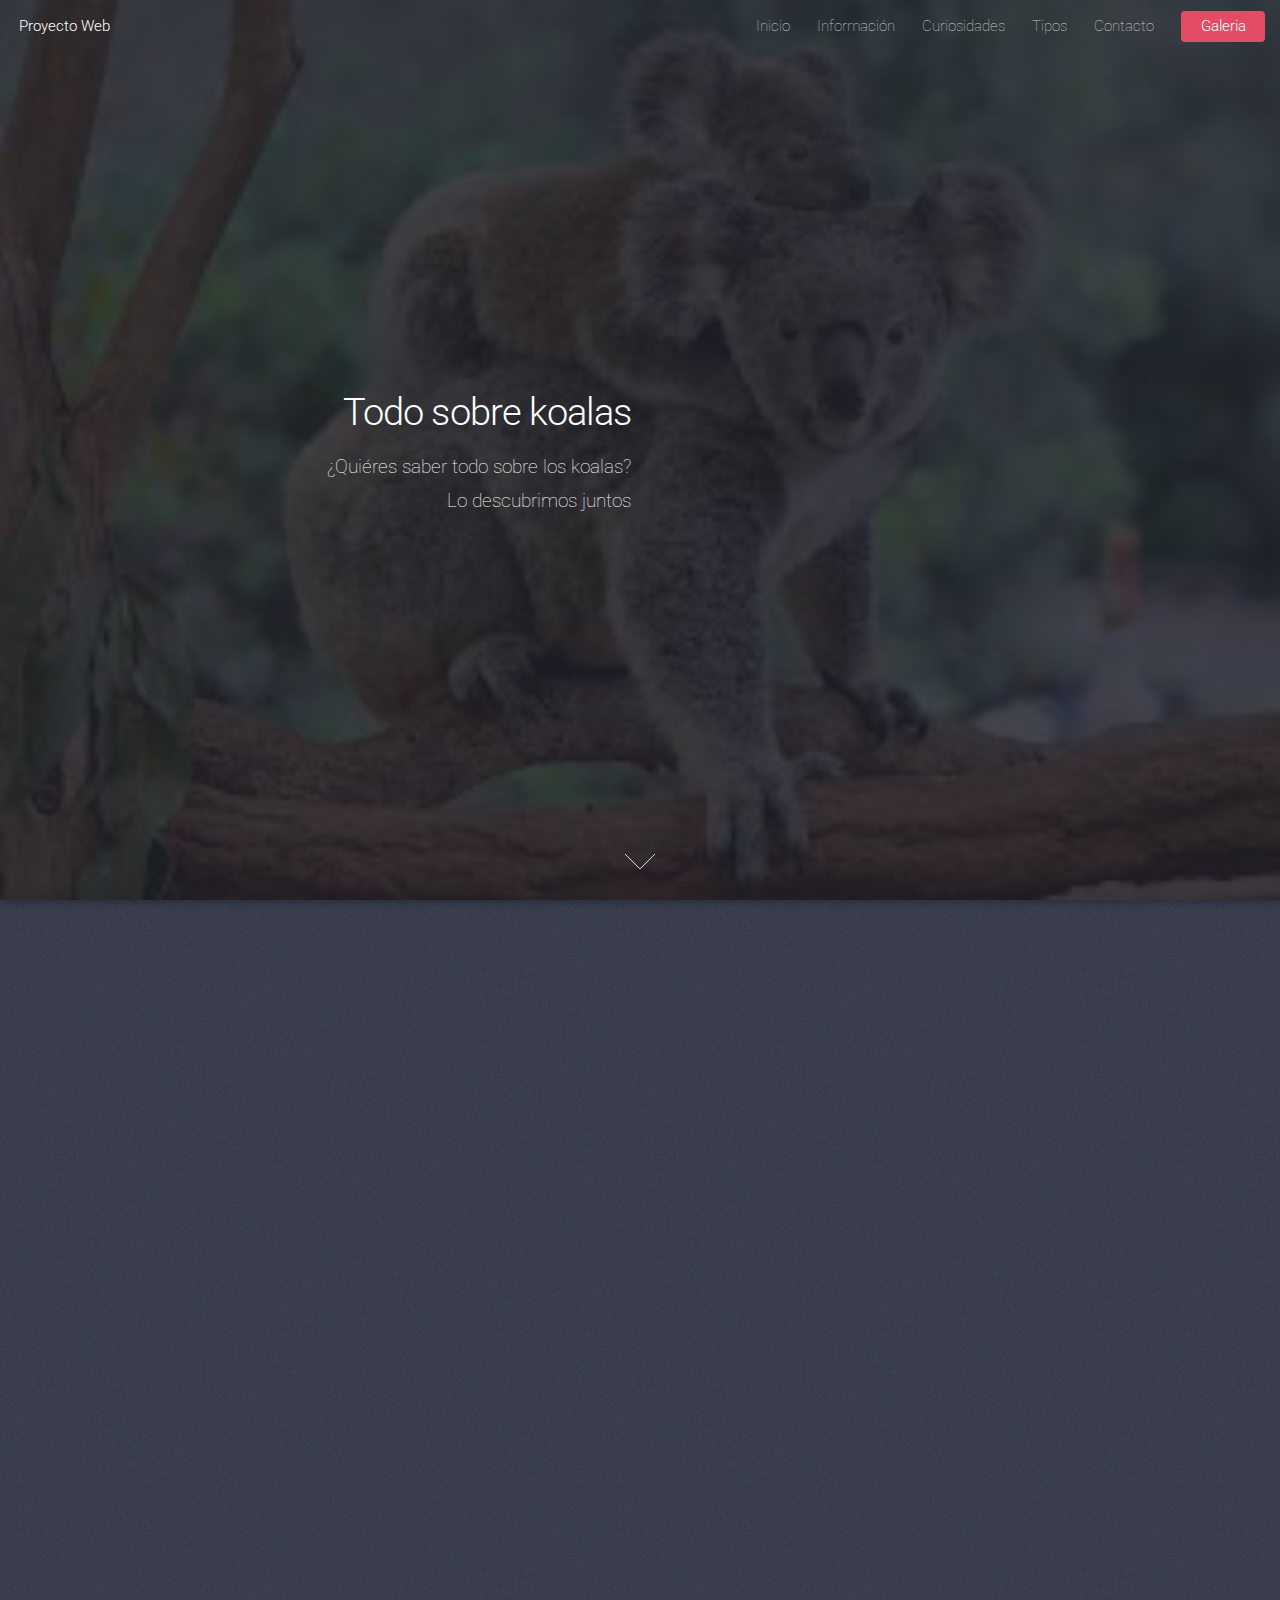
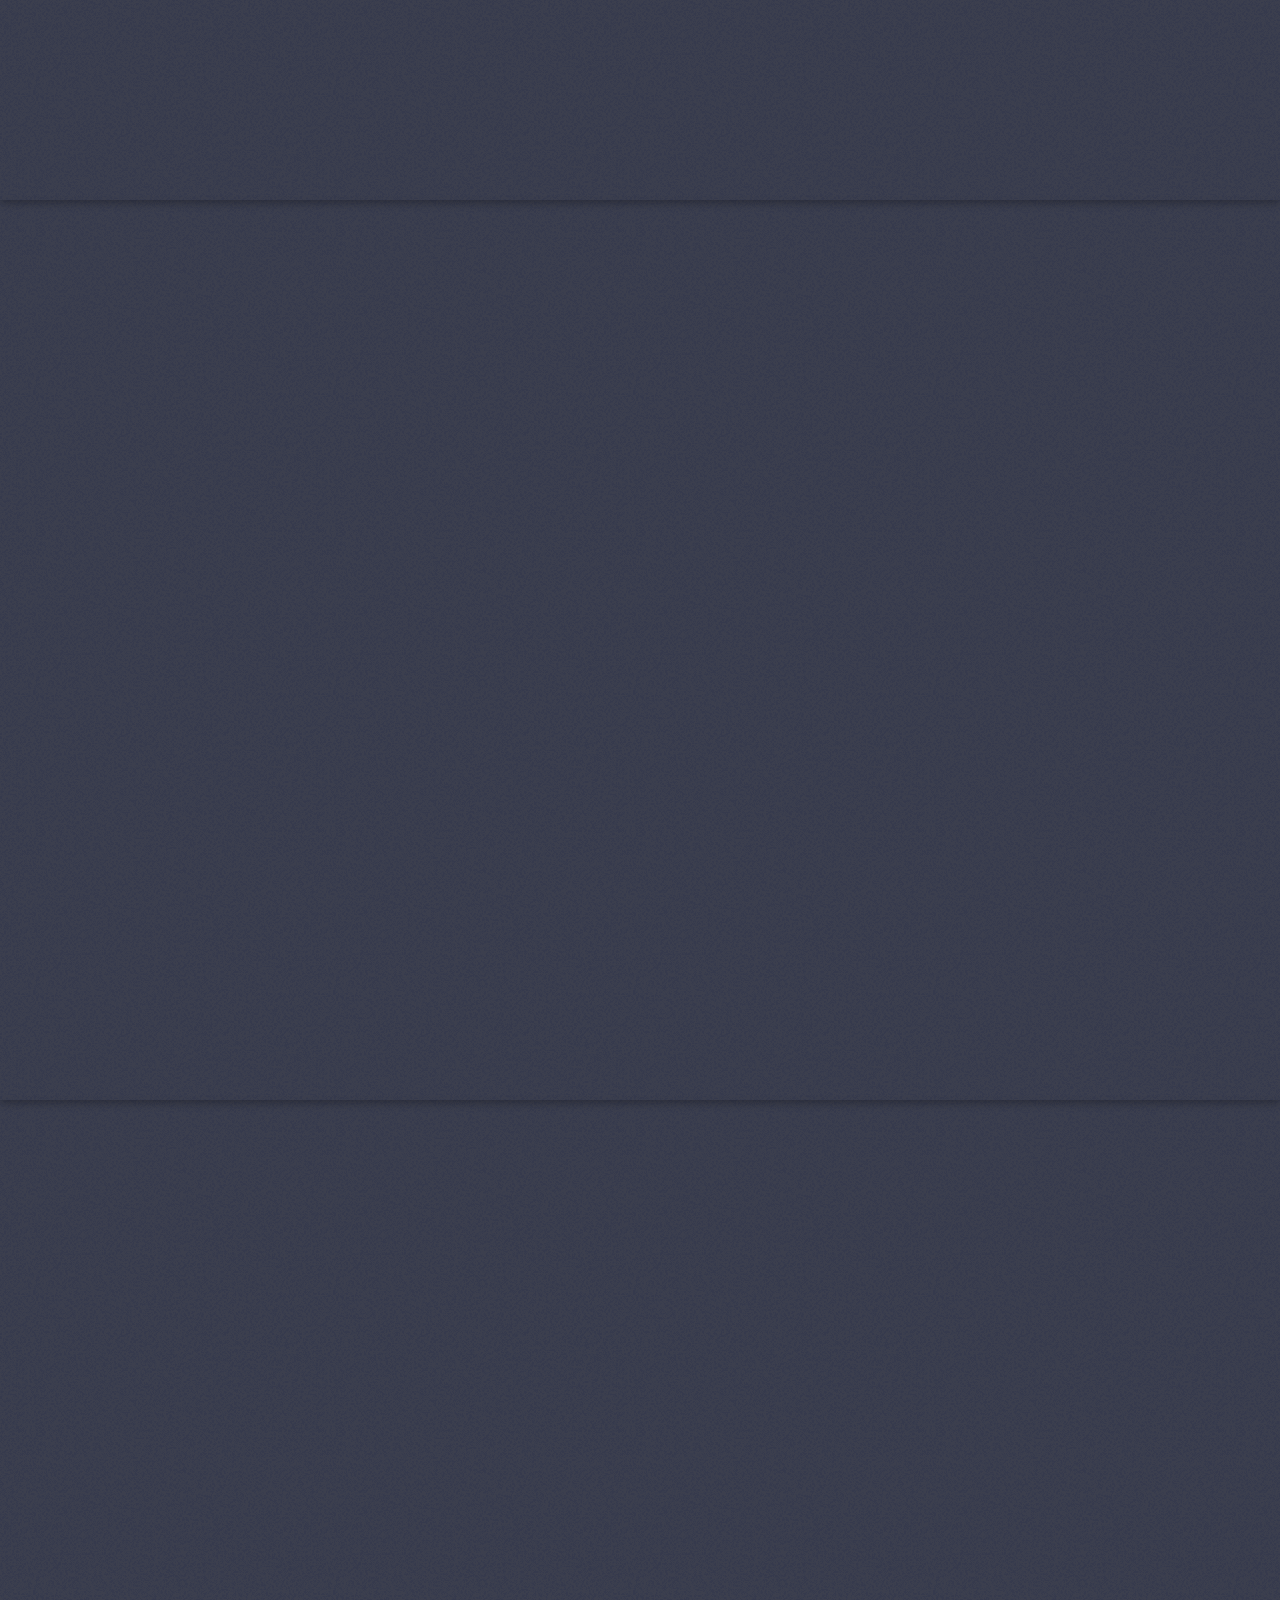
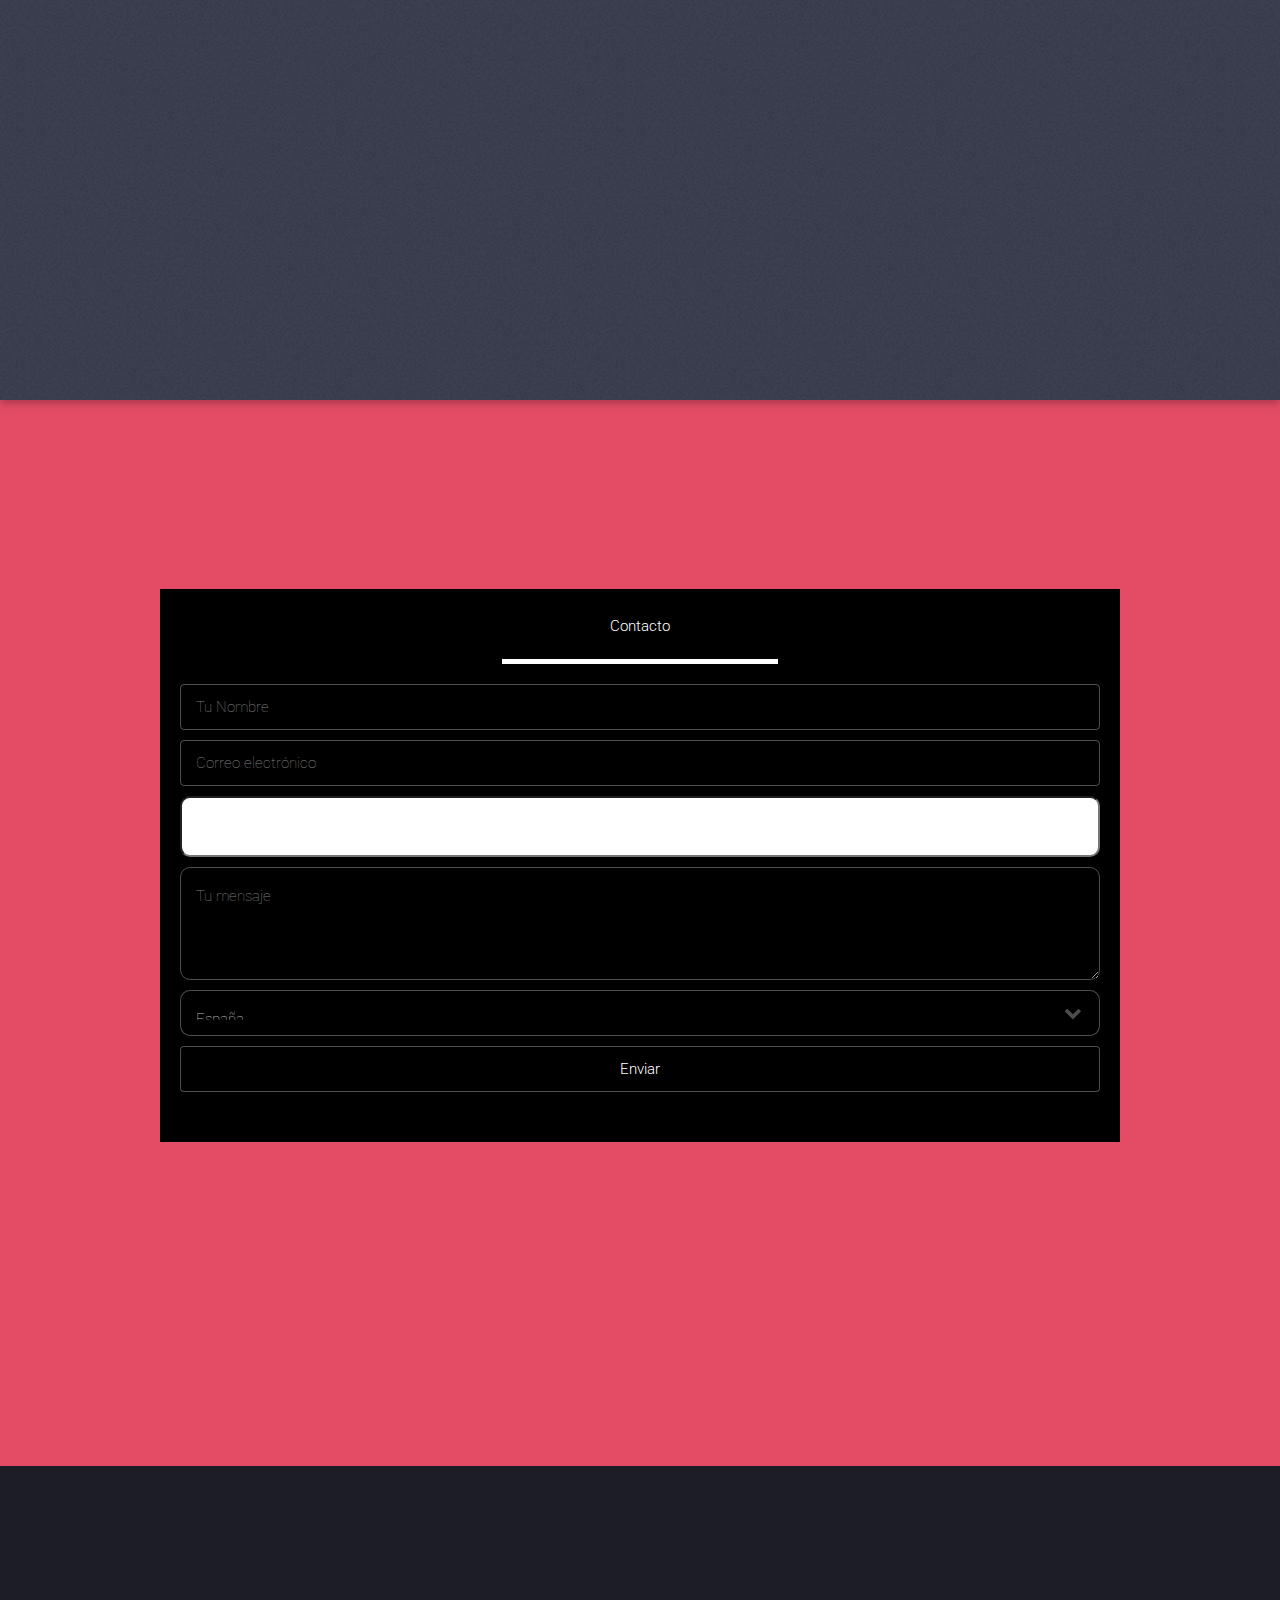
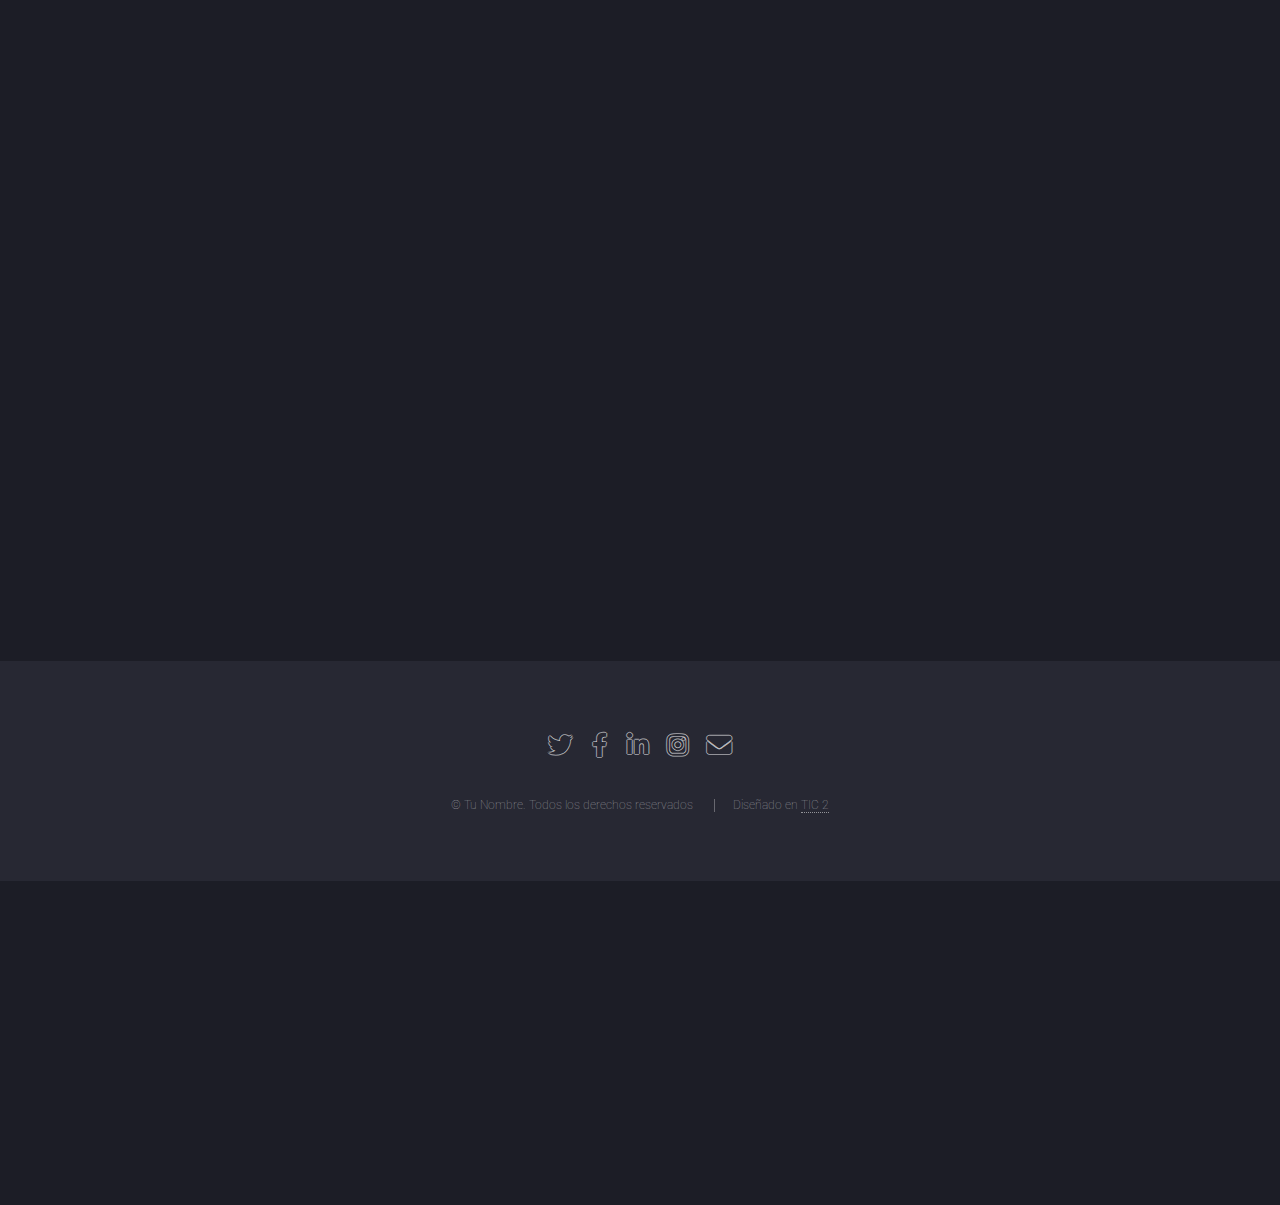
==== commit a8313a92: "Update and rename Copia de index.html to index.html" ====
--- a/index.html
+++ b/index.html
@@ -5,140 +5,204 @@
 	Free for personal and commercial use under the CCA 3.0 license (html5up.net/license)
 -->
 <html lang="es-ES">
-	<head>
-		<title>Plantilla Web HTML5</title>
-		<meta charset="utf-8" />
-		<meta name="viewport" content="width=device-width, initial-scale=1, user-scalable=no" />
-		<link rel="stylesheet" href="assets/css/main.css" />
-		<link rel="stylesheet" href="./index.css">
-		<noscript><link rel="stylesheet" href="assets/css/noscript.css" /></noscript>
-	</head>
-	<body class="is-preload landing">
-		<div id="page-wrapper">
-
-			<!-- Header -->
-			<header id="header">
-				<h1 id="logo"><a href="index.html">Proyecto Web</a></h1>
-				<nav id="nav">
-					<ul>
-						<li><a href="index.html">Inicio</a></li>
-						<li><a href="#">Servicios</a></li>
-						<li><a href="#">Galería</a></li>
-						<li><a href="#" class="button primary">Contacto</a></li>
-					</ul>
-				</nav>
-			</header>
-
-			<!-- Banner -->
-			<section id="banner">
-				<div class="content">
-					<header>
-						<h2>Todo sobre koalas</h2>
-						<p>¿Quiéres saber todo sobre los koalas?<br />
+
+<head>
+	<title>Plantilla Web HTML5</title>
+	<meta charset="utf-8" />
+	<meta name="viewport" content="width=device-width, initial-scale=1, user-scalable=no" />
+	<link rel="stylesheet" href="assets/css/main.css" />
+	<link rel="stylesheet" href="./index.css">
+	<noscript>
+		<link rel="stylesheet" href="assets/css/noscript.css" />
+	</noscript>
+</head>
+
+<body class="is-preload landing">
+	<div id="page-wrapper">
+
+		<!-- Header -->
+		<header id="header">
+			<h1 id="logo"><a href="index.html">Proyecto Web</a></h1>
+			<nav id="nav">
+				<ul>
+					<li><a href="Copia de index.html">Inicio</a></li>
+					<li><a href="#one">Información</a></li>
+					<li><a href="#two">Curiosidades</a></li>
+					<li><a href="#three">Tipos </a></li>
+					<li><a href="#five	">Contacto </a></li>
+
+					<li><a href="#six" class="button primary">Galeria</a></li>
+				</ul>
+			</nav>
+		</header>
+
+		<!-- Banner -->
+		<section id="banner">
+			<div class="content">
+				<header>
+					<h2>Todo sobre koalas</h2>
+					<p>¿Quiéres saber todo sobre los koalas?<br />
 						Lo descubrimos juntos</p>
-					</header>
-					<span class="image"><img src="images/pic01.png" alt="" /></span>
-				</div>
-				<a href="#one" class="goto-next scrolly">Next</a>
-			</section>
-			<!-- Sección Primera -->
-			<section id="one" class="spotlight style1 bottom">
-				<span class="image fit main"><img src="images/pic02.jpg" alt="" /></span>
-				<div class="content">
-					<div class="container">
-						<div class="row">
-							<div class="col-4 col-12-medium">
-								<header>
-									<h2>Información general</h2>
-									<p>Lo básico sobre los koalas es:</p>
-								</header>
-							</div>
-							<div class="col-4 col-12-medium">
-								<p>El koala (Phascolarctos cinereus) es una especie de marsupial diprotodonto de la familia Phascolarctidae, endémico de Australia. Es el único representante existente de la familia Phascolarctidae y sus parientes vivos más cercanos son los wombats..</p>
-							</div>
-							<div class="col-4 col-12-medium">
-								<p>Vive en las zonas costeras de las regiones este y sur australianas, en los estados de Queensland, Nueva Gales del Sur, Victoria y Australia Meridional. Es fácilmente reconocible por su cuerpo robusto sin cola, cabeza grande con orejas redondas y peludas y nariz grande en forma de cuchara. Mide entre 60 y 85 cm y pesan de 4 a 15 kg. El color de su pelaje va del gris plata al marrón chocolate. Las poblaciones septentrionales suelen ser de menor tamaño y de un color más claro que las del sur, por lo que se cree que puedan ser una subespecie separada, aunque esta posibilidad está en discusión.</p>
-							</div>
+				</header>
+				<span class="image"><img src="images/pic01.png" alt="" /></span>
+			</div>
+			<a href="#one" class="goto-next scrolly">Next</a>
+		</section>
+		<!-- Sección Primera -->
+		<section id="one" class="spotlight style1 bottom">
+			<span class="image fit main"><img src="images/pic02.jpg" alt="" /></span>
+			<div class="content">
+				<div class="container">
+					<div class="row">
+						<div class="col-4 col-12-medium">
+							<header>
+								<h2>Información general</h2>
+								<p>Lo básico sobre los koalas es:</p>
+							</header>
+						</div>
+						<div class="col-4 col-12-medium">
+							<p>El koala (Phascolarctos cinereus) es una especie de marsupial diprotodonto de la familia
+								Phascolarctidae, endémico de Australia. Es el único representante existente de la
+								familia Phascolarctidae y sus parientes vivos más cercanos son los wombats..</p>
+						</div>
+						<div class="col-4 col-12-medium">
+							<p>Vive en las zonas costeras de las regiones este y sur australianas, en los estados de
+								Queensland, Nueva Gales del Sur, Victoria y Australia Meridional. Es fácilmente
+								reconocible por su cuerpo robusto sin cola, cabeza grande con orejas redondas y peludas
+								y nariz grande en forma de cuchara. Mide entre 60 y 85 cm y pesan de 4 a 15 kg. El color
+								de su pelaje va del gris plata al marrón chocolate. Las poblaciones septentrionales
+								suelen ser de menor tamaño y de un color más claro que las del sur, por lo que se cree
+								que puedan ser una subespecie separada, aunque esta posibilidad está en discusión.</p>
 						</div>
 					</div>
 				</div>
-				<a href="#two" class="goto-next scrolly">Next</a>
-			</section>
-
-			<!-- Sección Dos -->
-			<section id="two" class="spotlight style2 right">
-				<span class="image fit main"><img src="images/pic03.jpg" alt="" /></span>
-				<div class="content">
-					<header>
-						<h2>Curiosidades</h2>¡
-						<p>Algunas curiosidades son:</p>
-					</header>
-					<p>
-						<ul>Tienen dos pulgares oponibles y huellas dactilares en cada mano</ul>
-						<ul>Su nombre significa “sin agua” porque se hidratan con las hojas de eucalipto que comen.</ul>
-						<ul>Tienen una nariz única y un buen sentido del olfato y el oído.</ul>
-						<ul>Duermen casi todo el día en las ramas de los árboles.</ul>
-					</p>
-					<ul class="actions">
-						<li><a href="#" class="button">Learn More</a></li>
-					</ul>
-				</div>
-				<a href="#three" class="goto-next scrolly">Next</a>
-			</section>
-
-			<!-- Sección Tres -->
-			<section id="three" class="spotlight style3 left">
-				<span class="image fit main bottom"><img src="images/pic04.jpg" alt="" /></span>
-				<div class="content">
-					<header>
-						<h2>Tipos de koalas</h2>
-						<p>Los tipos encontrados son:</p>
-					</header>
-					<p>Los koalas son marsupiales endémicos del continente australiano y pertenecientes a la familia de los fascolárctidos. Actualmente esta familia sólo cuenta con una especie de koala (Phascolarctos cinereus), aunque existe evidencia fósil de al menos unas trece especies más de koalas extintas.</p>
-					<ul class="actions">
-						<li><a href="#" class="button">Learn More</a></li>
-					</ul>
-				</div>
-				<a href="#four" class="goto-next scrolly">Next</a>
-			</section>
-
-			<!-- Sección Cuatro -->
-			<section id="five" class="wrapper style2 special fade">
-				<div class="container">
-					<header>
-						<h2>Información de Contacto</h2>
-						<p>Los koalas son la monda lironda</p>
-					</header>
-				</div>
-			</section>
-
-			<!-- Footer -->
-				<footer id="footer">
-					<ul class="icons">
-						<li><a href="#" class="icon brands alt fa-twitter"><span class="label">Twitter</span></a></li>
-						<li><a href="#" class="icon brands alt fa-facebook-f"><span class="label">Facebook</span></a></li>
-						<li><a href="#" class="icon brands alt fa-linkedin-in"><span class="label">LinkedIn</span></a></li>
-						<li><a href="#" class="icon brands alt fa-instagram"><span class="label">Instagram</span></a></li>
-						<li><a href="#" class="icon solid alt fa-envelope"><span class="label">Email</span></a></li>
-					</ul>
-					<ul class="copyright">
-						<li>&copy; Tu Nombre. Todos los derechos reservados</li><li>Diseñado en <a href="http://html5up.net">TIC 2</a></li>
-					</ul>
-				</footer>
-
-		</div>
-		<iframe width="560" height="315" src="https://www.youtube.com/embed/FiDRLp0tGGo?si=PAEUgqyI4DZ5Rf3w" title="YouTube video player" frameborder="0" allow="accelerometer; autoplay; clipboard-write; encrypted-media; gyroscope; picture-in-picture; web-share" allowfullscreen></iframe>
-		<iframe src="https://www.google.com/maps/embed?pb=!1m18!1m12!1m3!1d12679.280823452682!2d-1.9449183628051874!3d37.39408401958602!2m3!1f0!2f0!3f0!3m2!1i1024!2i768!4f13.1!3m3!1m2!1s0xd652ef099fe0891%3A0xdf1355b6a21041aa!2sInstituto%20de%20Educaci%C3%B3n%20Secundaria%20IES%20Cura%20Valera!5e0!3m2!1ses!2ses!4v1706014350692!5m2!1ses!2ses" width="600" height="250" style="border:0;" allowfullscreen="" loading="lazy" referrerpolicy="no-referrer-when-downgrade"></iframe>
-		<!-- Scripts -->
-			<script src="assets/js/jquery.min.js"></script>
-			<script src="assets/js/jquery.scrolly.min.js"></script>
-			<script src="assets/js/jquery.dropotron.min.js"></script>
-			<script src="assets/js/jquery.scrollex.min.js"></script>
-			<script src="assets/js/browser.min.js"></script>
-			<script src="assets/js/breakpoints.min.js"></script>
-			<script src="assets/js/util.js"></script>
-			<script src="assets/js/main.js"></script>
-
-
-	</body>
-</html>+			</div>
+			<a href="#two" class="goto-next scrolly">Next</a>
+		</section>
+
+		<!-- Sección Dos -->
+		<section id="two" class="spotlight style2 right">
+			<span class="image fit main"><img src="images/pic03.jpg" alt="" /></span>
+			<div class="content">
+				<header>
+					<h2>Curiosidades</h2>¡
+					<p>Algunas curiosidades son:</p>
+				</header>
+				<p>
+				<ul>Tienen dos pulgares oponibles y huellas dactilares en cada mano</ul>
+				<ul>Su nombre significa “sin agua” porque se hidratan con las hojas de eucalipto que comen.</ul>
+				<ul>Tienen una nariz única y un buen sentido del olfato y el oído.</ul>
+				<ul>Duermen casi todo el día en las ramas de los árboles.</ul>
+				</p>
+				<ul class="actions">
+					<li><a href="#" class="button">Learn More</a></li>
+				</ul>
+			</div>
+			<a href="#three" class="goto-next scrolly">Next</a>
+		</section>
+
+		<!-- Sección Tres -->
+		<section id="three" class="spotlight style3 left">
+			<span class="image fit main bottom"><img src="images/pic04.jpg" alt="" /></span>
+			<div class="content">
+				<header>
+					<h2>Tipos de koalas</h2>
+					<p>Los tipos encontrados son:</p>
+				</header>
+				<p>Los koalas son marsupiales endémicos del continente australiano y pertenecientes a la familia de los
+					fascolárctidos. Actualmente esta familia sólo cuenta con una especie de koala (Phascolarctos
+					cinereus), aunque existe evidencia fósil de al menos unas trece especies más de koalas extintas.</p>
+				<ul class="actions">
+					<li><a href="#" class="button">Learn More</a></li>
+				</ul>
+			</div>
+			<a href="#four" class="goto-next scrolly">Next</a>
+		</section>
+
+		<!-- Sección Cuatro -->
+		<section id="five" class="wrapper style2 special fade">
+			<div class="container">
+				<header>
+					<h2>Información de Contacto</h2>
+					<p>Los koalas son la monda lironda</p>
+				</header>
+			</div>
+			<div class="contacto">
+				<h1>Contacto</h1>
+				<div class="linea"></div>
+				<form action="contact.php" method="post" class="formulario">
+					<input type="text" placeholder="Tu Nombre" name="nombre">
+					<input type="email" placeholder="Correo electrónico" name="email">
+					<input type="tel" placeholder="Teléfono" name="telefono">
+					<textarea placeholder="Tu mensaje" rows="3" name="mensaje"></textarea>
+					<select id="pais" name="paise">
+						<option value="australia">España</option>
+						<option value="canada">Italia</option>
+						<option value="usa">Francia</option>
+						<option value="usa">Otro</option>
+					</select>
+					<input type="submit" value="Enviar">
+				</form>
+			</div>
+			<br>
+			<iframe
+				src="https://www.google.com/maps/embed?pb=!1m18!1m12!1m3!1d12679.280823452682!2d-1.9449183628051874!3d37.39408401958602!2m3!1f0!2f0!3f0!3m2!1i1024!2i768!4f13.1!3m3!1m2!1s0xd652ef099fe0891%3A0xdf1355b6a21041aa!2sInstituto%20de%20Educaci%C3%B3n%20Secundaria%20IES%20Cura%20Valera!5e0!3m2!1ses!2ses!4v1706014350692!5m2!1ses!2ses"
+				width="600" height="250" style="border:0;" allowfullscreen="" loading="lazy"
+				referrerpolicy="no-referrer-when-downgrade"></iframe>
+		</section>
+
+		<!-- Sección Cuatro -->
+		<section id="six" class="wrapper style special fade">
+			<div class="container">
+				<header>
+					<h2>Galeria de imagenes</h2>
+					<div class="galeria">
+						<img src="ImagenCabecera.jpg" alt="">
+						<img src="Koala_climbing_tree.jpg" alt="">
+						<img src="laca.png" alt="">
+						<img src="1a93ce9794-450.jpg" alt="">
+						<img src="papa.jpg" alt="">
+						<img src="nana.jpg" alt="">
+					</div>
+				</header>
+			</div>
+		</section>
+
+
+
+
+		<!-- Footer -->
+		<footer id="footer">
+			<ul class="icons">
+				<li><a href="#" class="icon brands alt fa-twitter"><span class="label">Twitter</span></a></li>
+				<li><a href="#" class="icon brands alt fa-facebook-f"><span class="label">Facebook</span></a></li>
+				<li><a href="#" class="icon brands alt fa-linkedin-in"><span class="label">LinkedIn</span></a></li>
+				<li><a href="#" class="icon brands alt fa-instagram"><span class="label">Instagram</span></a></li>
+				<li><a href="#" class="icon solid alt fa-envelope"><span class="label">Email</span></a></li>
+			</ul>
+			<ul class="copyright">
+				<li>&copy; Tu Nombre. Todos los derechos reservados</li>
+				<li>Diseñado en <a href="http://html5up.net">TIC 2</a></li>
+			</ul>
+		</footer>
+
+	</div>
+	<iframe width="560" height="315" src="https://www.youtube.com/embed/FiDRLp0tGGo?si=PAEUgqyI4DZ5Rf3w"
+		title="YouTube video player" frameborder="0"
+		allow="accelerometer; autoplay; clipboard-write; encrypted-media; gyroscope; picture-in-picture; web-share"
+		allowfullscreen></iframe>
+
+	<!-- Scripts -->
+	<script src="assets/js/jquery.min.js"></script>
+	<script src="assets/js/jquery.scrolly.min.js"></script>
+	<script src="assets/js/jquery.dropotron.min.js"></script>
+	<script src="assets/js/jquery.scrollex.min.js"></script>
+	<script src="assets/js/browser.min.js"></script>
+	<script src="assets/js/breakpoints.min.js"></script>
+	<script src="assets/js/util.js"></script>
+	<script src="assets/js/main.js"></script>
+
+
+</body>
+
+</html>
